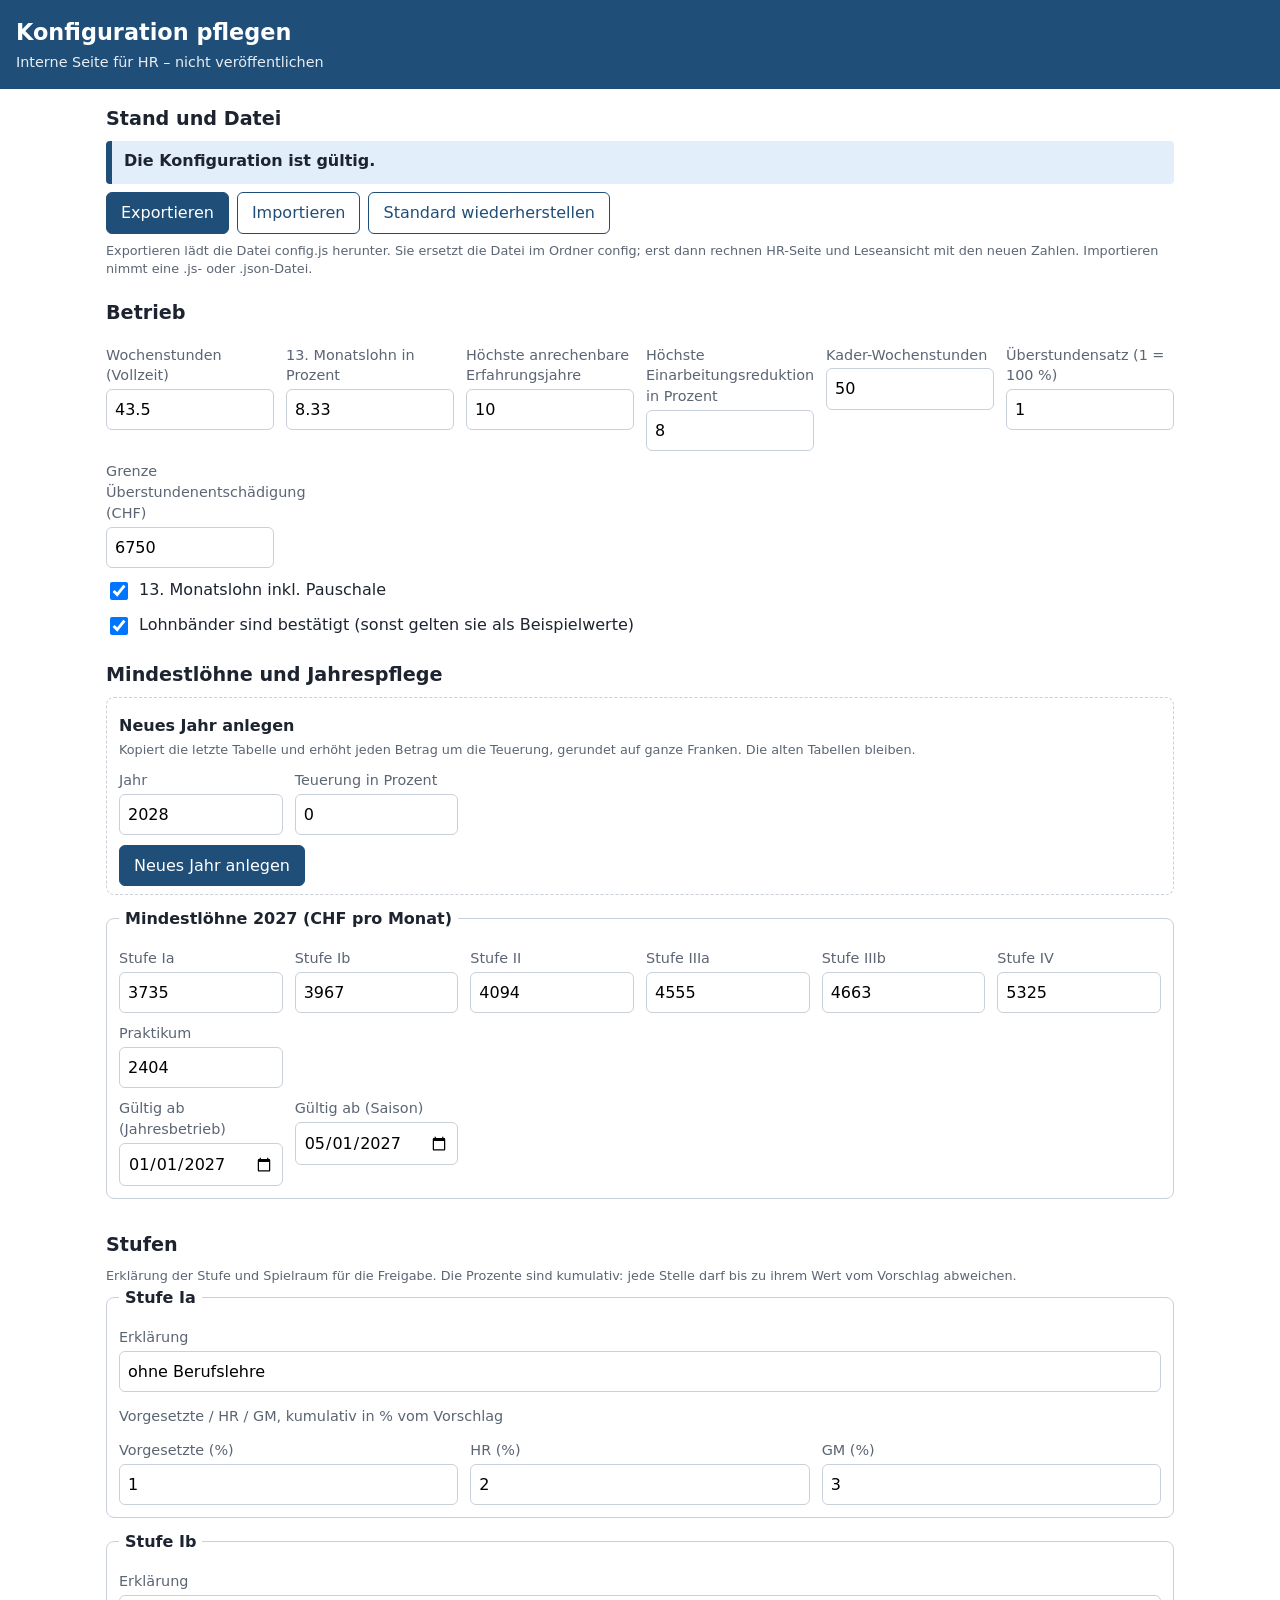
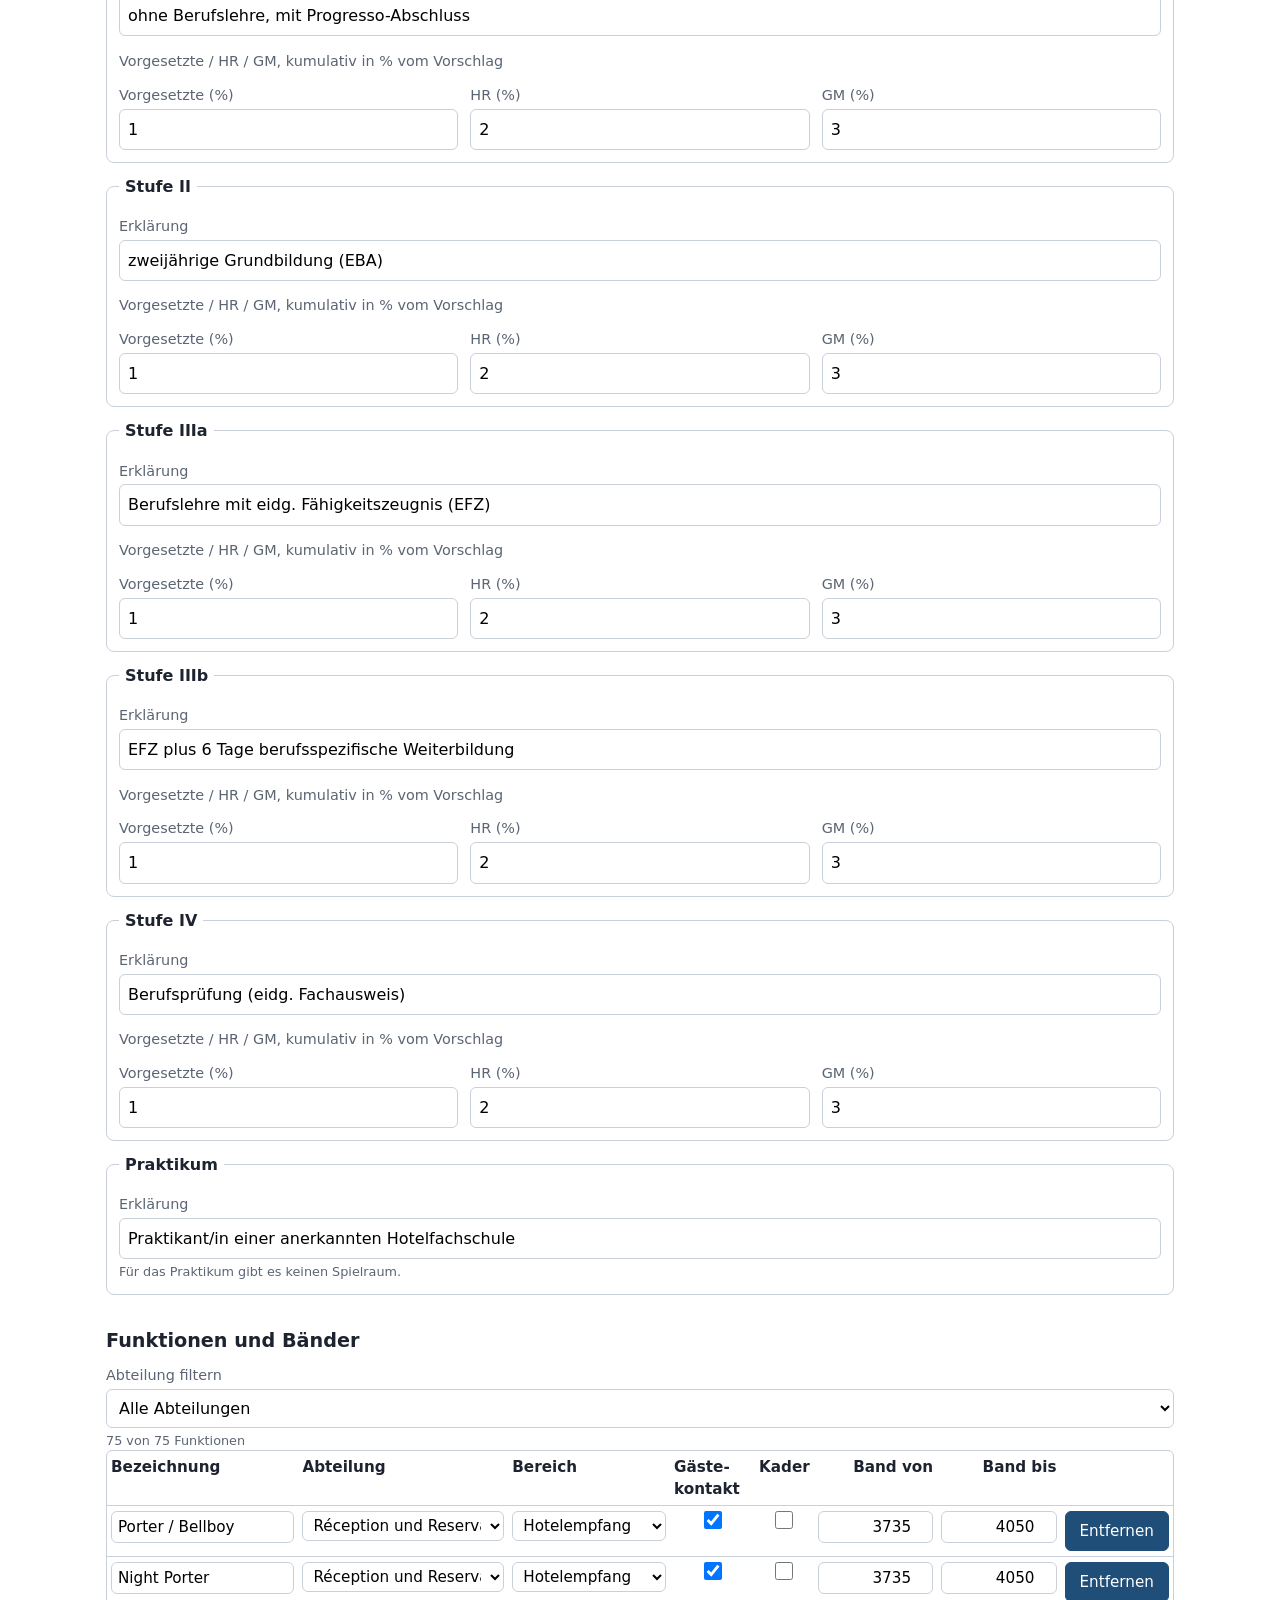
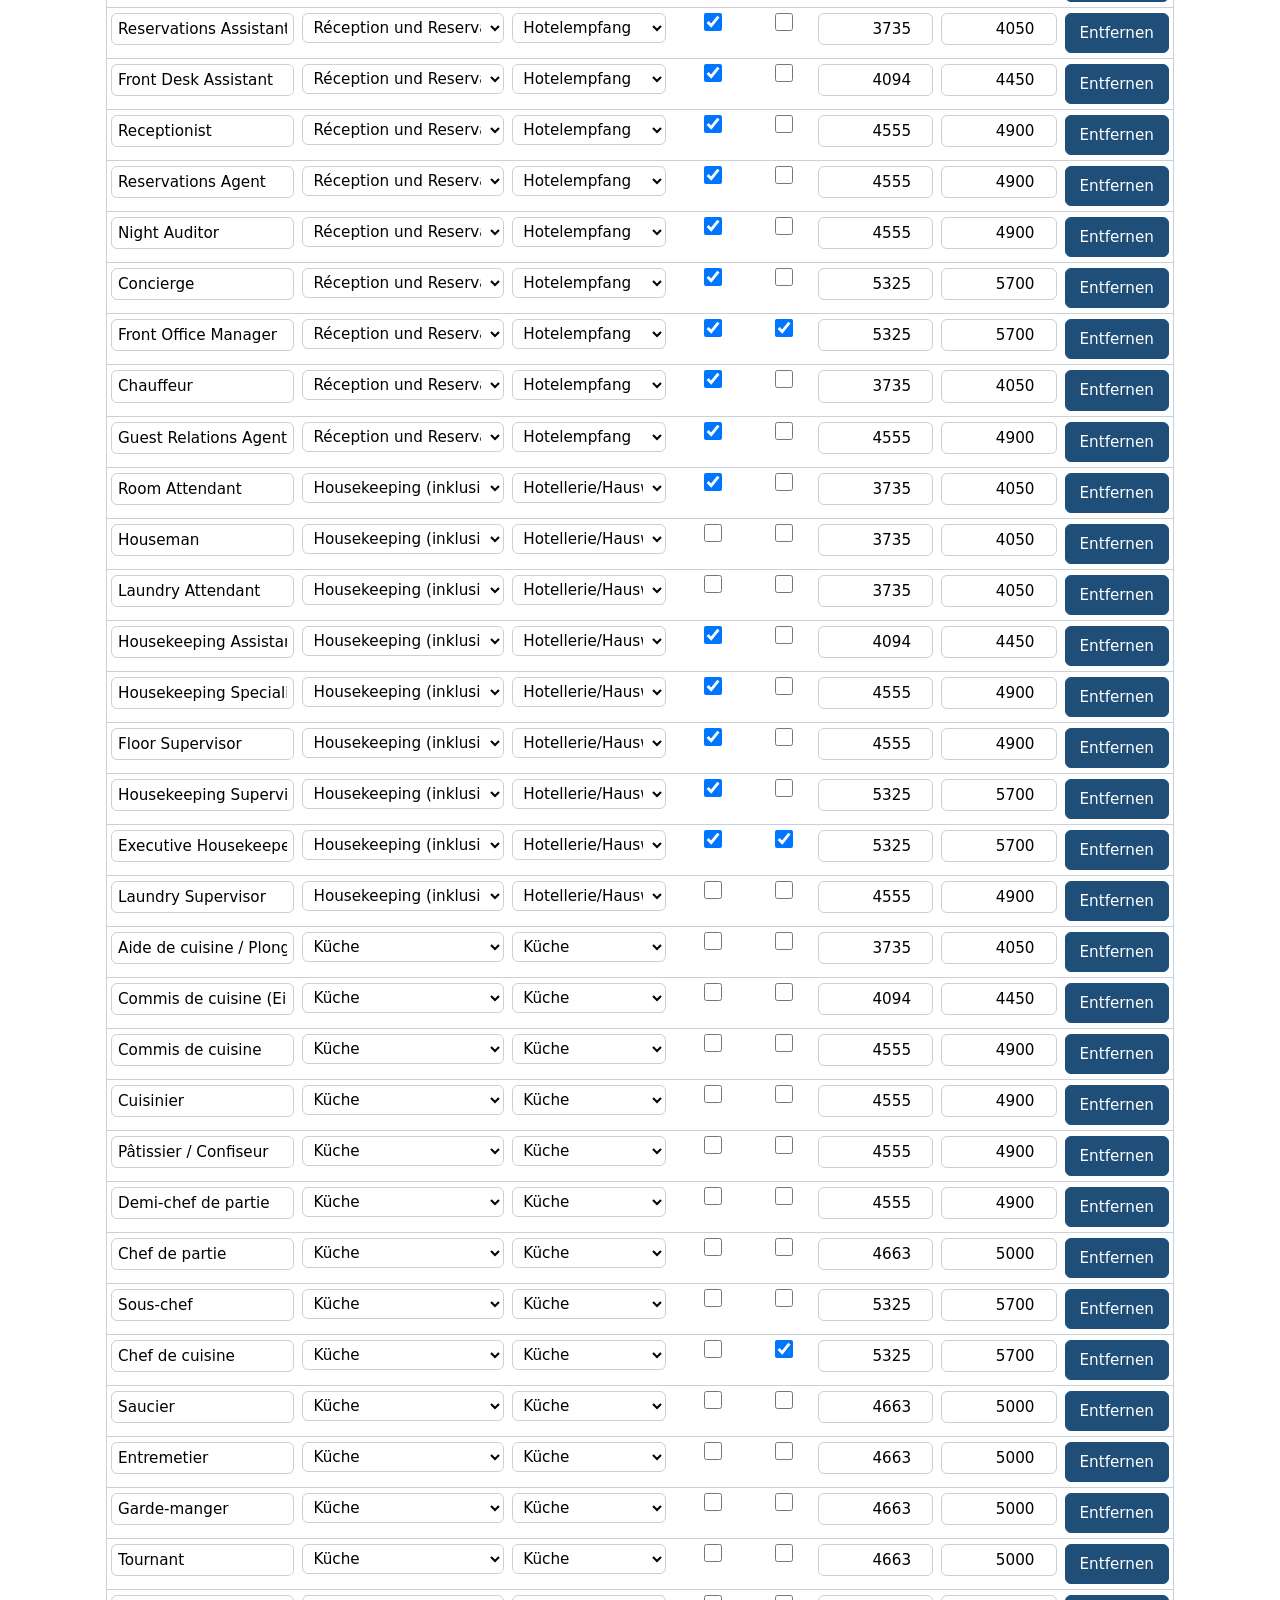
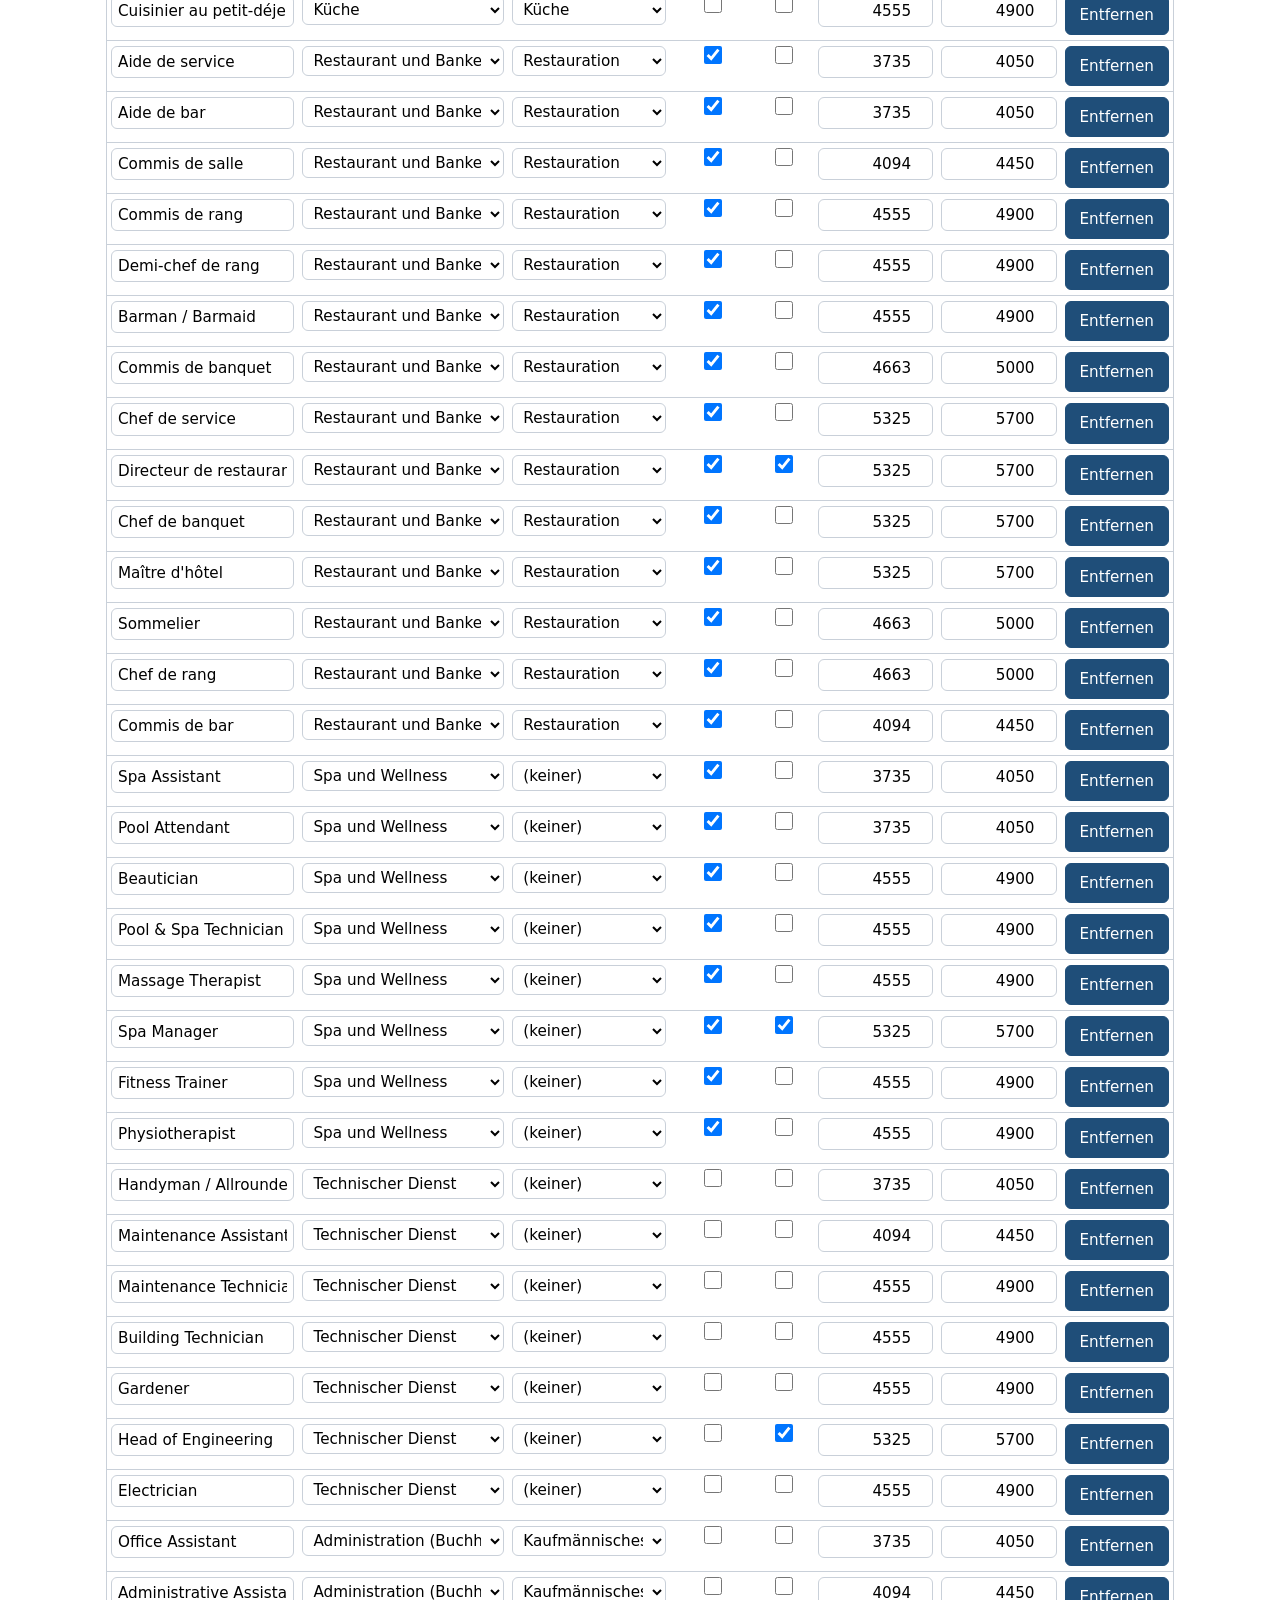
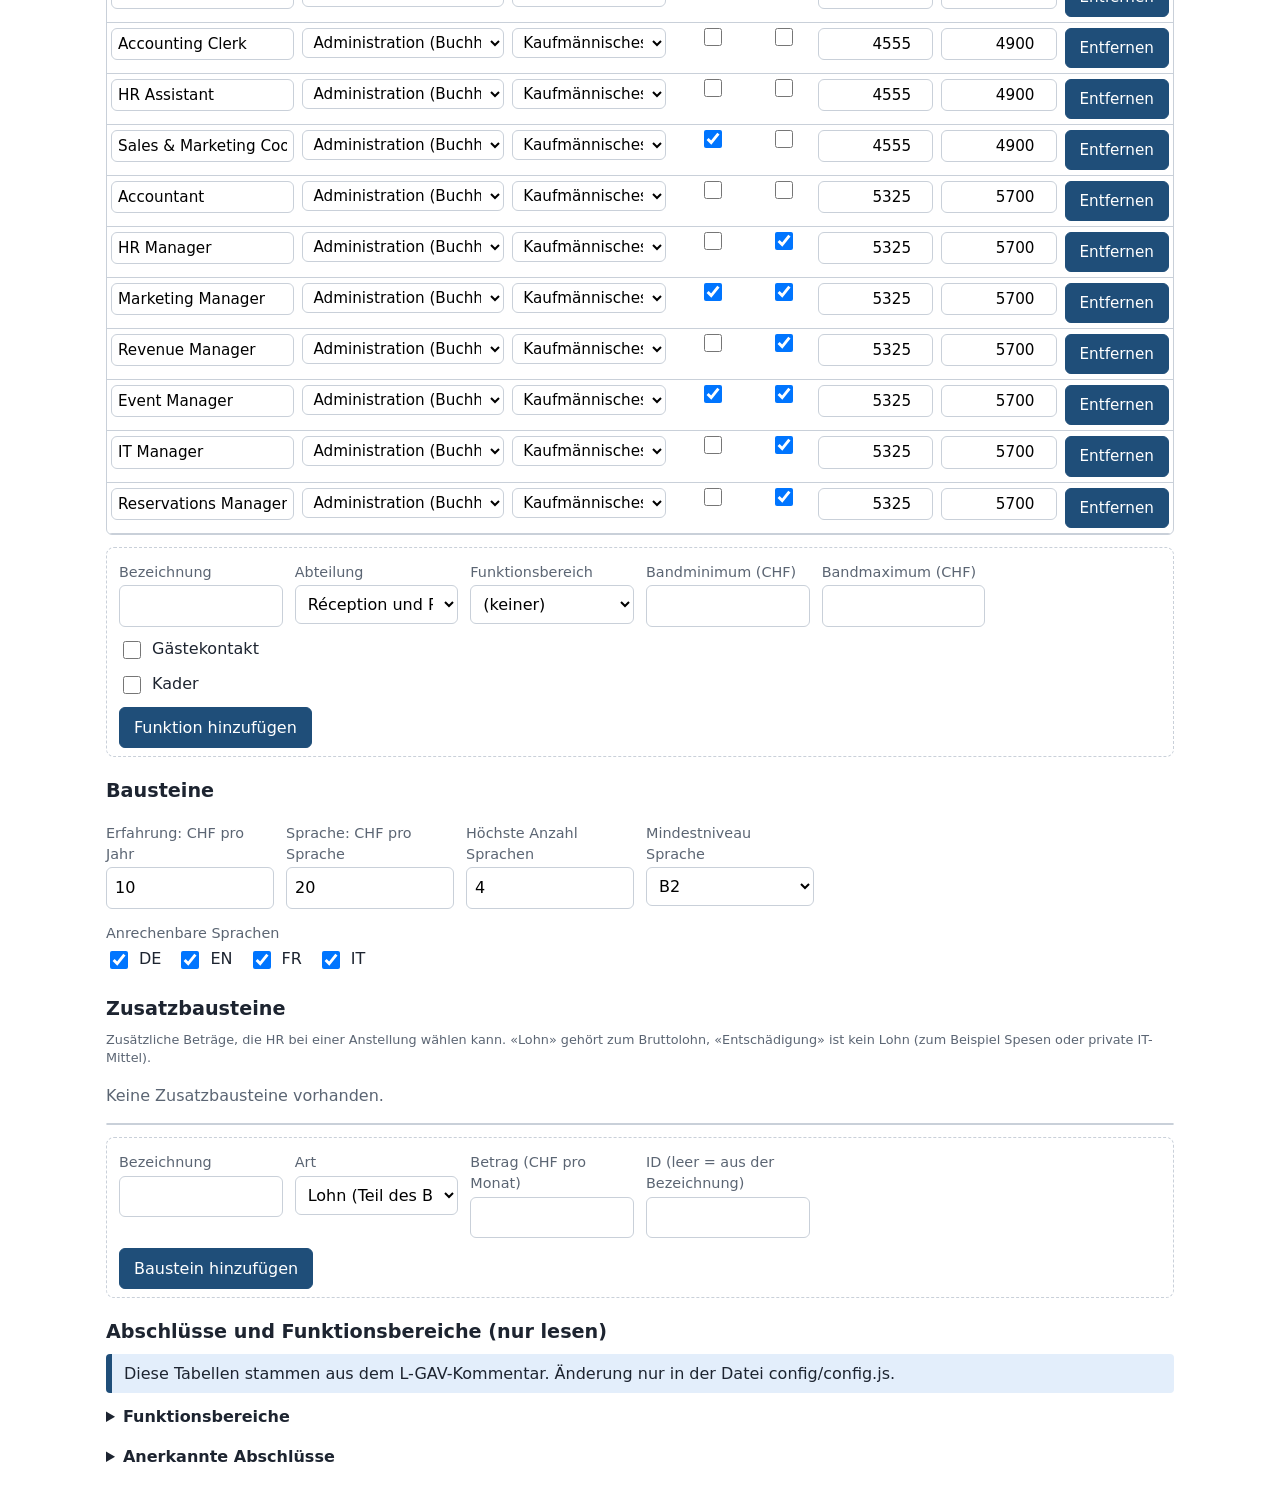
==== lohnsystem/config.html @ 74c0ad9f "feat: Konfigurations-Editor mit Import, Export und Jahrespflege Co-Authored-By: Claude Sonnet 5.5 <n" ====
<!DOCTYPE html>
<html lang="de">
<head>
<meta charset="utf-8">
<meta name="viewport" content="width=device-width, initial-scale=1">
<title>Konfiguration pflegen – HR</title>
<link rel="stylesheet" href="src/hr.css">
<link rel="stylesheet" href="src/config-editor.css">
</head>
<body>
<header class="kopf">
  <h1>Konfiguration pflegen</h1>
  <p class="untertitel">Interne Seite für HR – nicht veröffentlichen</p>
</header>

<div id="konfigFehler" class="meldung fehler" role="alert" hidden></div>

<main id="seite" class="editor" hidden>
  <div id="entwurfBanner" class="meldung info" role="region" aria-label="Gespeicherter Entwurf" hidden>
    <p>In diesem Browser liegt ein gespeicherter Entwurf der Konfiguration.</p>
    <p class="knoepfe">
      <button type="button" id="entwurfWeiter">Entwurf weiterbearbeiten</button>
      <button type="button" id="entwurfVerwerfen">Verwerfen</button>
    </p>
  </div>

  <section class="leiste" aria-labelledby="leisteTitel">
    <h2 id="leisteTitel">Stand und Datei</h2>
    <div id="status" class="meldung info" role="status" aria-live="polite"></div>
    <p id="abweichung" class="meldung warnung" hidden>Entwurf unterscheidet sich von der veröffentlichten config/config.js: Datei exportieren und im Ordner config ersetzen.</p>
    <div class="knoepfe">
      <button type="button" id="exportKnopf" disabled>Exportieren</button>
      <label class="datei-knopf" for="importDatei">Importieren</label>
      <input type="file" id="importDatei" accept=".js,.json,text/javascript,application/json">
      <button type="button" id="standardKnopf">Standard wiederherstellen</button>
    </div>
    <p class="hilfe">Exportieren lädt die Datei config.js herunter. Sie ersetzt die Datei im Ordner config; erst dann rechnen HR-Seite und Leseansicht mit den neuen Zahlen. Importieren nimmt eine .js- oder .json-Datei.</p>
    <div id="meldung-import" class="meldung fehler" role="alert" hidden></div>
  </section>

  <section aria-labelledby="betriebTitel">
    <h2 id="betriebTitel">Betrieb</h2>
    <div id="meldung-betrieb" class="meldung fehler" role="alert" hidden></div>
    <div id="betriebFelder"></div>
  </section>

  <section aria-labelledby="mlTitel">
    <h2 id="mlTitel">Mindestlöhne und Jahrespflege</h2>
    <div id="meldung-mindestloehne" class="meldung fehler" role="alert" hidden></div>
    <form id="jahrForm" class="jahr-neu" autocomplete="off">
      <h3>Neues Jahr anlegen</h3>
      <p class="hilfe">Kopiert die letzte Tabelle und erhöht jeden Betrag um die Teuerung, gerundet auf ganze Franken. Die alten Tabellen bleiben.</p>
      <div class="raster">
        <div class="feld"><label for="neuesJahr">Jahr</label><input type="number" id="neuesJahr" inputmode="numeric" step="1" min="2000" max="2100"></div>
        <div class="feld"><label for="teuerung">Teuerung in Prozent</label><input type="number" id="teuerung" inputmode="decimal" step="any" value="0"></div>
      </div>
      <div class="feld"><button type="submit">Neues Jahr anlegen</button></div>
    </form>
    <div id="tabellen"></div>
  </section>

  <section aria-labelledby="stufenTitel">
    <h2 id="stufenTitel">Stufen</h2>
    <div id="meldung-stufen" class="meldung fehler" role="alert" hidden></div>
    <p class="hilfe">Erklärung der Stufe und Spielraum für die Freigabe. Die Prozente sind kumulativ: jede Stelle darf bis zu ihrem Wert vom Vorschlag abweichen.</p>
    <div id="stufenListe"></div>
  </section>

  <section aria-labelledby="funkTitel">
    <h2 id="funkTitel">Funktionen und Bänder</h2>
    <div id="meldung-funktionen" class="meldung fehler" role="alert" hidden></div>
    <div class="feld filter"><label for="filterAbteilung">Abteilung filtern</label><select id="filterAbteilung"></select></div>
    <p class="hilfe" id="funktionenAnzahl"></p>
    <div class="tabelle-scroll" tabindex="0" role="region" aria-label="Tabelle der Funktionen">
      <table class="funktionen">
        <thead><tr><th>Bezeichnung</th><th>Abteilung</th><th>Bereich</th><th>Gäste&shy;kontakt</th><th>Kader</th><th class="zahl">Band von</th><th class="zahl">Band bis</th><th><span class="nur-sr">Aktion</span></th></tr></thead>
        <tbody id="funktionenBody"></tbody>
      </table>
    </div>
    <form id="funktionNeu" class="neu" autocomplete="off">
    </form>
  </section>

  <section aria-labelledby="bausteineTitel">
    <h2 id="bausteineTitel">Bausteine</h2>
    <div id="meldung-bausteine" class="meldung fehler" role="alert" hidden></div>
    <div id="bausteineFelder"></div>
  </section>

  <section aria-labelledby="zusatzTitel">
    <h2 id="zusatzTitel">Zusatzbausteine</h2>
    <div id="meldung-zusatz" class="meldung fehler" role="alert" hidden></div>
    <p class="hilfe">Zusätzliche Beträge, die HR bei einer Anstellung wählen kann. «Lohn» gehört zum Bruttolohn, «Entschädigung» ist kein Lohn (zum Beispiel Spesen oder private IT-Mittel).</p>
    <p id="zusatzLeer" class="leer">Keine Zusatzbausteine vorhanden.</p>
    <div class="tabelle-scroll" tabindex="0" role="region" aria-label="Tabelle der Zusatzbausteine">
      <table id="zusatzTabelle">
        <thead><tr><th>Bezeichnung</th><th>Art</th><th class="zahl">Betrag</th><th><span class="nur-sr">Aktion</span></th></tr></thead>
        <tbody id="zusatzBody"></tbody>
      </table>
    </div>
    <form id="zusatzNeu" class="neu" autocomplete="off"></form>
  </section>

  <section aria-labelledby="festTitel">
    <h2 id="festTitel">Abschlüsse und Funktionsbereiche (nur lesen)</h2>
    <p class="meldung info">Diese Tabellen stammen aus dem L-GAV-Kommentar. Änderung nur in der Datei config/config.js.</p>
    <details>
      <summary>Funktionsbereiche</summary>
      <div class="tabelle-scroll" tabindex="0" role="region" aria-label="Tabelle der Funktionsbereiche">
        <table><thead><tr><th>Bereich</th><th>ID</th></tr></thead><tbody id="bereicheBody"></tbody></table>
      </div>
    </details>
    <details>
      <summary>Anerkannte Abschlüsse</summary>
      <div class="tabelle-scroll" tabindex="0" role="region" aria-label="Tabelle der Abschlüsse">
        <table><thead><tr><th>Abschluss</th><th>Stufe</th><th>Gilt in</th></tr></thead><tbody id="abschluesseBody"></tbody></table>
      </div>
    </details>
  </section>
</main>

<script src="config/config.js"></script>
<script src="src/config.js"></script>
<script src="src/config-editor.js"></script>
<script src="src/config-editor-app.js"></script>
</body>
</html>
---- lohnsystem/src/hr.css ----
:root { --text:#1d2430; --grau:#5b6573; --rand:#c9d0d9; --flaeche:#f4f6f9; --akzent:#1f4e79;
  --warn-bg:#fff4d6; --warn-rand:#c98a00; --fehler-bg:#fde4e4; --fehler-rand:#b3261e; --info-bg:#e3eefb; --info-rand:#1f4e79; }
* { box-sizing: border-box; }
body { margin:0; font:16px/1.45 system-ui, "Segoe UI", Arial, sans-serif; color:var(--text); background:#fff; }
.kopf { padding:16px; background:var(--akzent); color:#fff; }
.kopf h1 { margin:0; font-size:1.4rem; }
.untertitel { margin:4px 0 0; opacity:.9; font-size:.9rem; }
.seite { display:grid; gap:16px; padding:16px; max-width:1200px; margin:0 auto; grid-template-columns:minmax(0,1fr); }
@media (min-width:900px) { .seite { grid-template-columns:minmax(0,5fr) minmax(0,6fr); align-items:start; } .ergebnis { position:sticky; top:8px; } }
fieldset { border:1px solid var(--rand); border-radius:8px; margin:0 0 12px; padding:8px 12px 12px; min-width:0; }
legend { font-weight:600; padding:0 6px; }
.feld { margin-top:10px; }
label, .feldname { display:block; font-size:.9rem; margin-bottom:3px; color:var(--grau); }
label.inline { display:flex; gap:8px; align-items:flex-start; color:var(--text); font-size:1rem; }
select, input[type=number], input[type=date], textarea { width:100%; max-width:100%; font:inherit; padding:8px; border:1px solid var(--rand); border-radius:6px; background:#fff; }
input[type=checkbox] { margin-top:4px; width:18px; height:18px; flex:none; }
:focus-visible { outline:3px solid #6aa5e0; outline-offset:1px; }
.sprache { display:grid; grid-template-columns:7rem minmax(0,1fr); gap:8px; align-items:center; margin-top:6px; }
.sprache label { margin:0; color:var(--text); }
.hilfe { margin:4px 0 0; font-size:.8rem; color:var(--grau); }
.ergebnis { border:1px solid var(--rand); border-radius:8px; padding:12px 16px; background:var(--flaeche); min-width:0; }
.ergebnis h2 { margin:0 0 8px; font-size:1.2rem; }
.ergebnis h3 { margin:16px 0 6px; font-size:1rem; }
.leer { color:var(--grau); }
.vorschlag { font-size:1.9rem; font-weight:700; color:var(--akzent); margin:0; }
.vorschlag small { font-size:.9rem; font-weight:600; color:var(--grau); }
table { width:100%; border-collapse:collapse; font-size:.95rem; }
th, td { padding:5px 4px; border-bottom:1px solid var(--rand); text-align:left; vertical-align:top; }
td.zahl, th.zahl { text-align:right; white-space:nowrap; }
tr.summe td { font-weight:700; }
.meldung { margin:8px 0; padding:8px 12px; border-left:6px solid; border-radius:4px; }
.meldung.warnung { background:var(--warn-bg); border-color:var(--warn-rand); }
.meldung.fehler { background:var(--fehler-bg); border-color:var(--fehler-rand); }
.meldung.info { background:var(--info-bg); border-color:var(--info-rand); }
.meldung ul { margin:0; padding-left:18px; }
#konfigFehler { margin:16px; }
.wahl { margin-top:16px; border-top:1px solid var(--rand); padding-top:4px; }

/* Spielraum-Grafik: Muster und Beschriftung zusätzlich zur Farbe */
.spielraum-grafik { margin-top:10px; }
.sg { padding-top:2px; }
.sg-flaggen { position:relative; height:34px; margin:0 12px; }
.sg-flagge { position:absolute; top:0; transform:translateX(-50%); min-width:20px; text-align:center; font-size:.75rem; font-weight:700; line-height:16px; padding:0 3px; border:2px solid var(--text); border-radius:4px; background:#fff; color:var(--text); }
.sg-flagge.sg-tief { top:18px; }
.sg-spur { position:relative; height:64px; margin:0 12px; border:1px solid var(--rand); background:#fff; }
.sg-band { position:absolute; }
.sg-gm { top:0; bottom:0; background:repeating-linear-gradient(45deg, #cfdcec 0 4px, #eaf0f8 4px 8px); border-left:2px solid #1f4e79; border-right:2px solid #1f4e79; }
.sg-hr { top:12px; bottom:12px; background:repeating-linear-gradient(-45deg, #8fb0d6 0 3px, #bcd0e8 3px 6px); border-left:2px solid #1f4e79; border-right:2px solid #1f4e79; }
.sg-vorgesetzte { top:24px; bottom:24px; background:#1f4e79; }
.sg-marke { position:absolute; top:-4px; bottom:-4px; width:0; border-left:3px solid var(--text); transform:translateX(-1.5px); }
.sg-m-gewaehlt { border-left:4px solid #b3261e; transform:translateX(-2px); }
.sg-m-mindestlohn { border-left:3px dotted var(--text); }
.sg-m-bandMax { border-left:3px double var(--text); }
.sg-f-gewaehlt { border-color:#b3261e; color:#b3261e; }
.sg-achse { display:flex; justify-content:space-between; margin:2px 12px 0; font-size:.8rem; color:var(--grau); }
.sg-legende { list-style:none; margin:8px 0 0; padding:0; font-size:.85rem; }
.sg-legende li { margin:3px 0; }
.sg-flagge-text { display:inline-block; min-width:20px; text-align:center; font-weight:700; border:2px solid var(--text); border-radius:4px; background:#fff; }
.sg-muster { display:inline-block; width:20px; height:12px; vertical-align:middle; position:static; border:1px solid #1f4e79; }
.sg-freigabe { margin:8px 0 0; font-weight:700; }

/* Block «Auszahlung pro Monat»: 13. Monatslohn abgesetzt durch Rand links, Kursivschrift und eigene Bezeichnung (nicht nur Farbe) */
table.auszahlung tr.dreizehnter td { font-style:italic; background:#fff; }
table.auszahlung tr.dreizehnter td:first-child { border-left:5px solid var(--akzent); padding-left:8px; }
.stundenansatz { margin:8px 0 0; font-size:.9rem; color:var(--grau); }

.anerkennung { margin:0 0 12px; padding:8px 12px; border-left:6px solid; border-radius:4px; font-size:.9rem; overflow-wrap:anywhere; }
.anerkennung.ok { background:var(--info-bg); border-color:var(--info-rand); }
.anerkennung.warnung { background:var(--warn-bg); border-color:var(--warn-rand); }
.anerkennung.offen { background:transparent; border-color:var(--rand); color:var(--grau); }
.baender-hinweis { margin:8px 12px; }
.stufenzeile { margin:4px 0 0; font-size:.9rem; }
.stufenzeile.warnung { padding:6px 10px; font-weight:600; background:var(--warn-bg); border-left:6px solid var(--warn-rand); border-radius:4px; }

/* Abrechnung mit gewähltem Lohn unter dem Feld */
.wahl-abrechnung { margin-top:10px; padding:8px 12px; border:1px solid var(--rand); border-radius:6px; background:#fff; }
.wahl-abrechnung h4 { margin:0 0 6px; font-size:.95rem; }
.wahl-abrechnung .differenz { margin:0 0 6px; font-size:.9rem; font-weight:600; }
.wahl-abrechnung td:first-child { overflow-wrap:anywhere; }
---- lohnsystem/src/config-editor.css ----
/* Ergänzung zu hr.css für die Konfigurationsseite (intern) */
.editor { max-width:1100px; margin:0 auto; padding:16px; display:grid; gap:20px; grid-template-columns:minmax(0,1fr); }
.editor section { min-width:0; }
.editor h2 { margin:0 0 8px; font-size:1.2rem; }
.editor h3 { margin:12px 0 4px; font-size:1rem; }
.raster { display:grid; gap:0 12px; grid-template-columns:repeat(auto-fill, minmax(150px, 1fr)); }
.raster-3 { grid-template-columns:repeat(3, minmax(0,1fr)); }
.knoepfe { display:flex; flex-wrap:wrap; gap:8px; margin:8px 0; }
button, .datei-knopf { font:inherit; padding:8px 14px; border:1px solid var(--akzent); border-radius:6px; background:var(--akzent); color:#fff; cursor:pointer; }
button:disabled { background:var(--rand); border-color:var(--rand); color:var(--grau); cursor:not-allowed; }
.datei-knopf { display:inline-block; margin:0; background:#fff; color:var(--akzent); font-size:1rem; }
#importDatei { position:absolute; width:1px; height:1px; opacity:0; overflow:hidden; }
#importDatei:focus-visible + button, #importDatei:focus-visible ~ .datei-knopf { outline:3px solid #6aa5e0; }
.leiste:focus-within .datei-knopf { outline-offset:1px; }
.knoepfe button:last-child, .knoepfe button#entwurfVerwerfen { background:#fff; color:var(--akzent); }
.knoepfe #exportKnopf { background:var(--akzent); color:#fff; }
.knoepfe #exportKnopf:disabled { background:var(--rand); color:var(--grau); }
input[type=text], input[type=date], select { width:100%; max-width:100%; font:inherit; padding:8px; border:1px solid var(--rand); border-radius:6px; background:#fff; }
input[aria-invalid=true] { border-color:var(--fehler-rand); border-width:2px; background:var(--fehler-bg); }
.status-kopf { margin:0; font-weight:600; }
.status-titel { margin:6px 0 0; font-weight:600; }
.jahr, .stufe { margin:0 0 12px; }
.jahr-neu { border:1px dashed var(--rand); border-radius:8px; padding:4px 12px 8px; margin-bottom:12px; }
.tabelle-scroll { overflow-x:auto; border:1px solid var(--rand); border-radius:6px; max-width:100%; }
.tabelle-scroll table { min-width:760px; }
.tabelle-scroll table#zusatzTabelle { min-width:420px; }
.tabelle-scroll input[type=text], .tabelle-scroll select, .tabelle-scroll input[type=number] { padding:4px 6px; }
.funktionen td:first-child input { min-width:11rem; }
.funktionen td.zahl input { min-width:5.5rem; text-align:right; }
.funktionen td.mitte { text-align:center; }
.funktionen td.mitte input { margin:0; }
.funktionen select { min-width:8rem; }
.neu { margin-top:12px; border:1px dashed var(--rand); border-radius:8px; padding:4px 12px 8px; }
.neu:empty { display:none; }
label.kurz { display:inline-flex; margin-right:16px; }
.nur-sr { position:absolute; width:1px; height:1px; overflow:hidden; clip:rect(0 0 0 0); white-space:nowrap; }
details { margin:8px 0; }
summary { cursor:pointer; font-weight:600; padding:4px 0; }
.leiste .meldung p { margin:0 0 4px; }
@media (max-width:480px) { .raster-3 { grid-template-columns:repeat(3, minmax(0,1fr)); gap:0 6px; } .editor { padding:12px 16px; } }
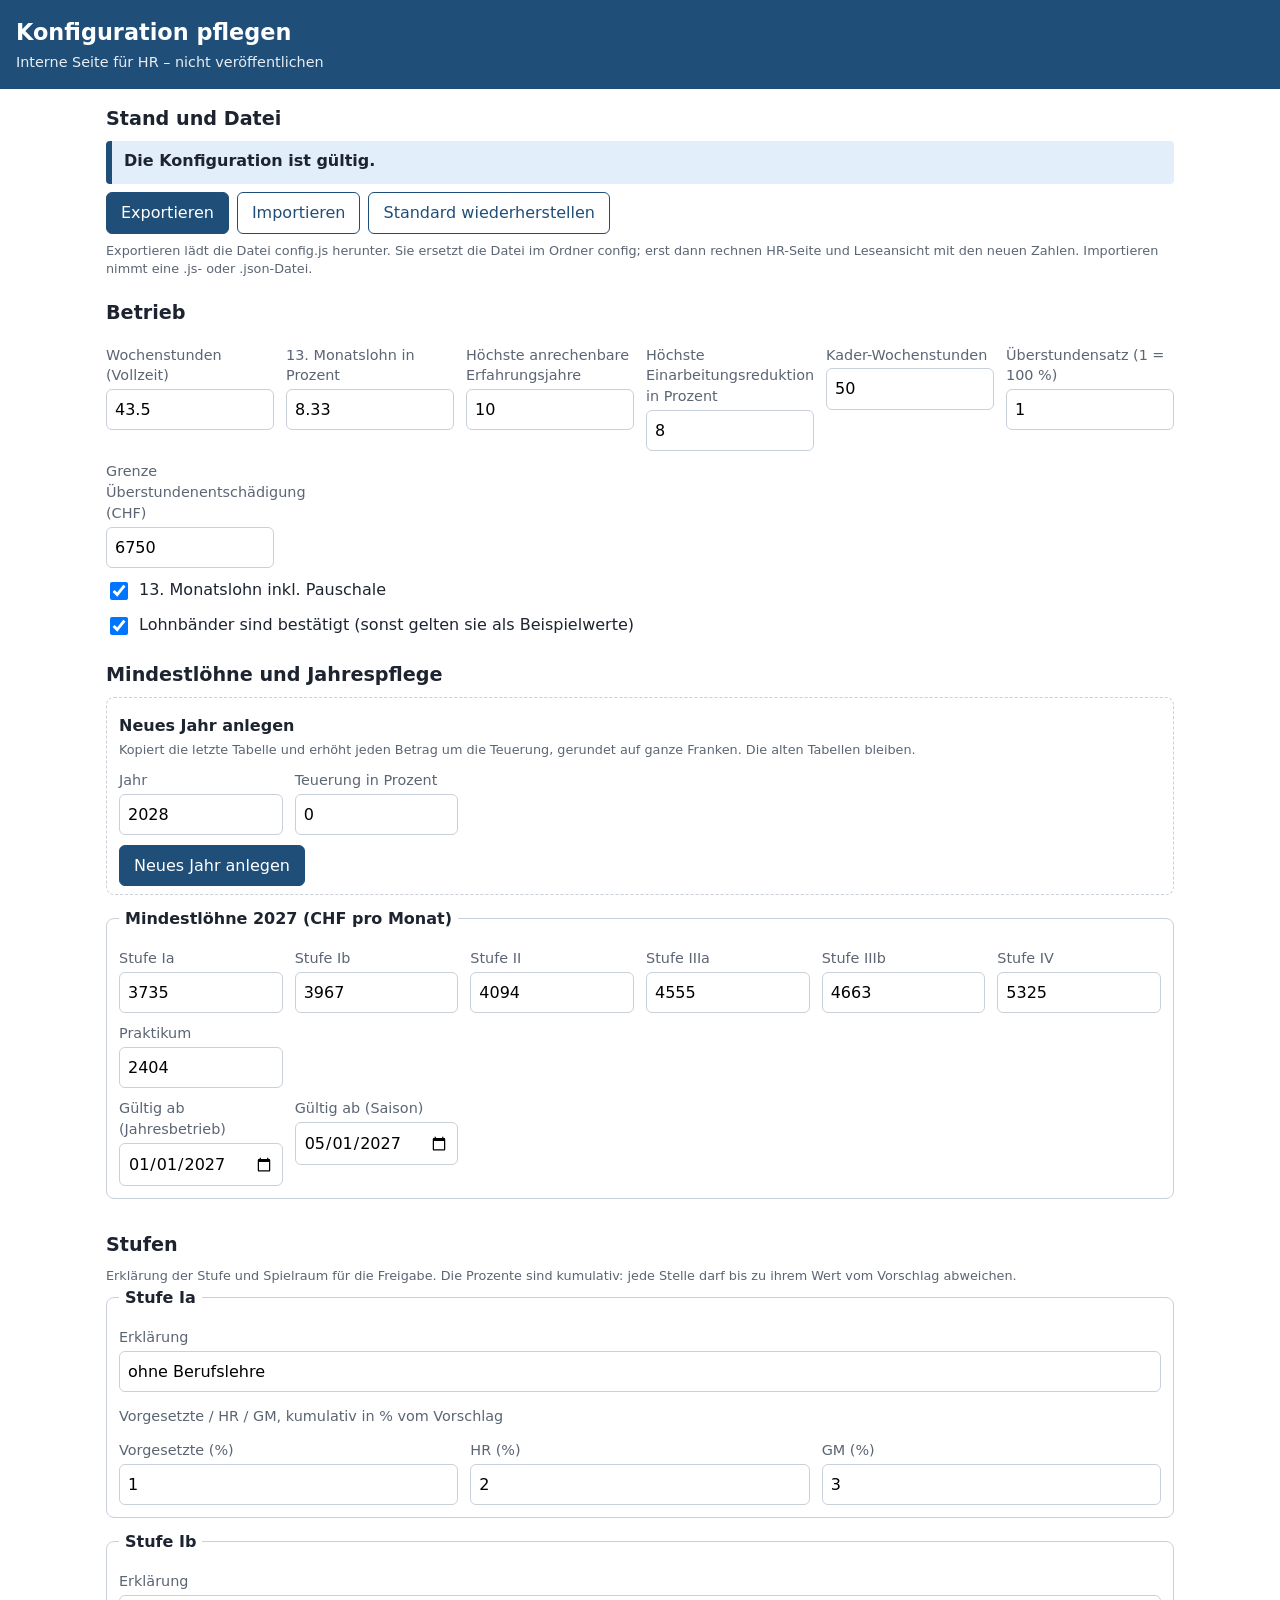
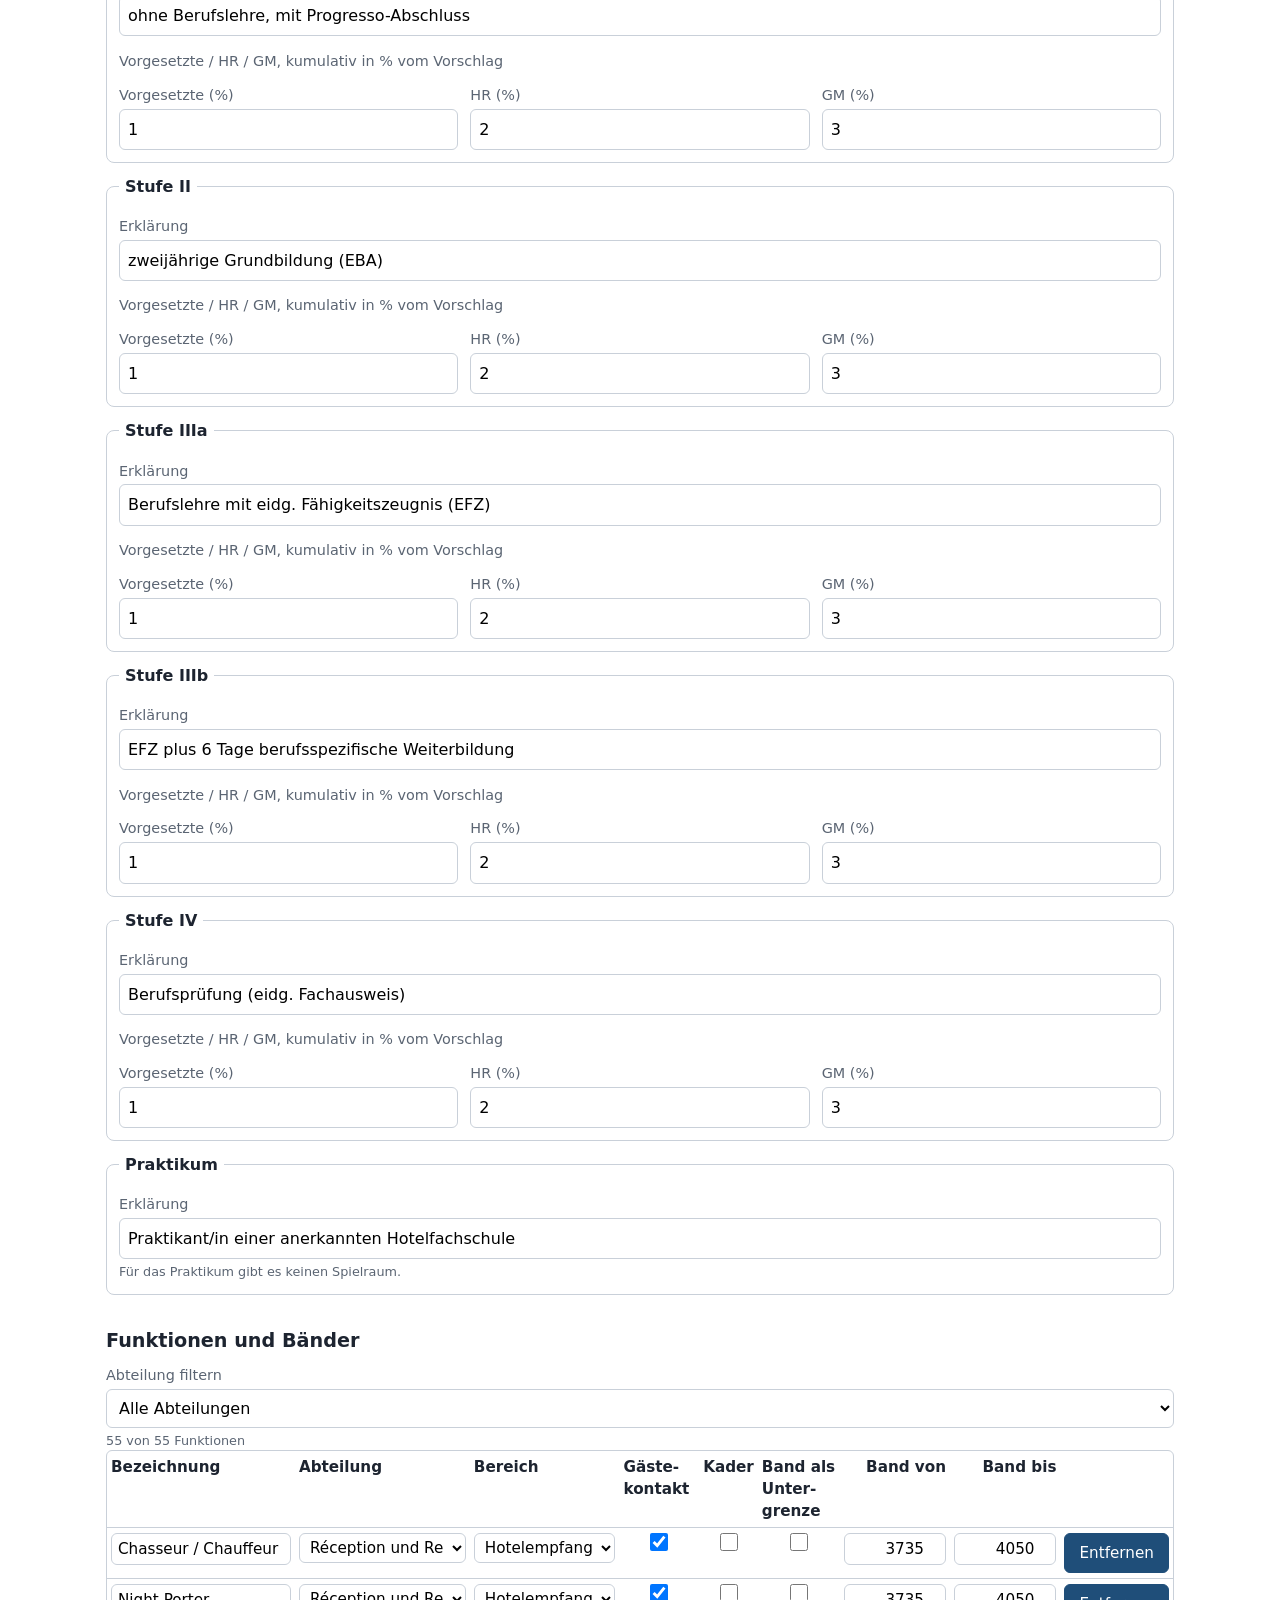
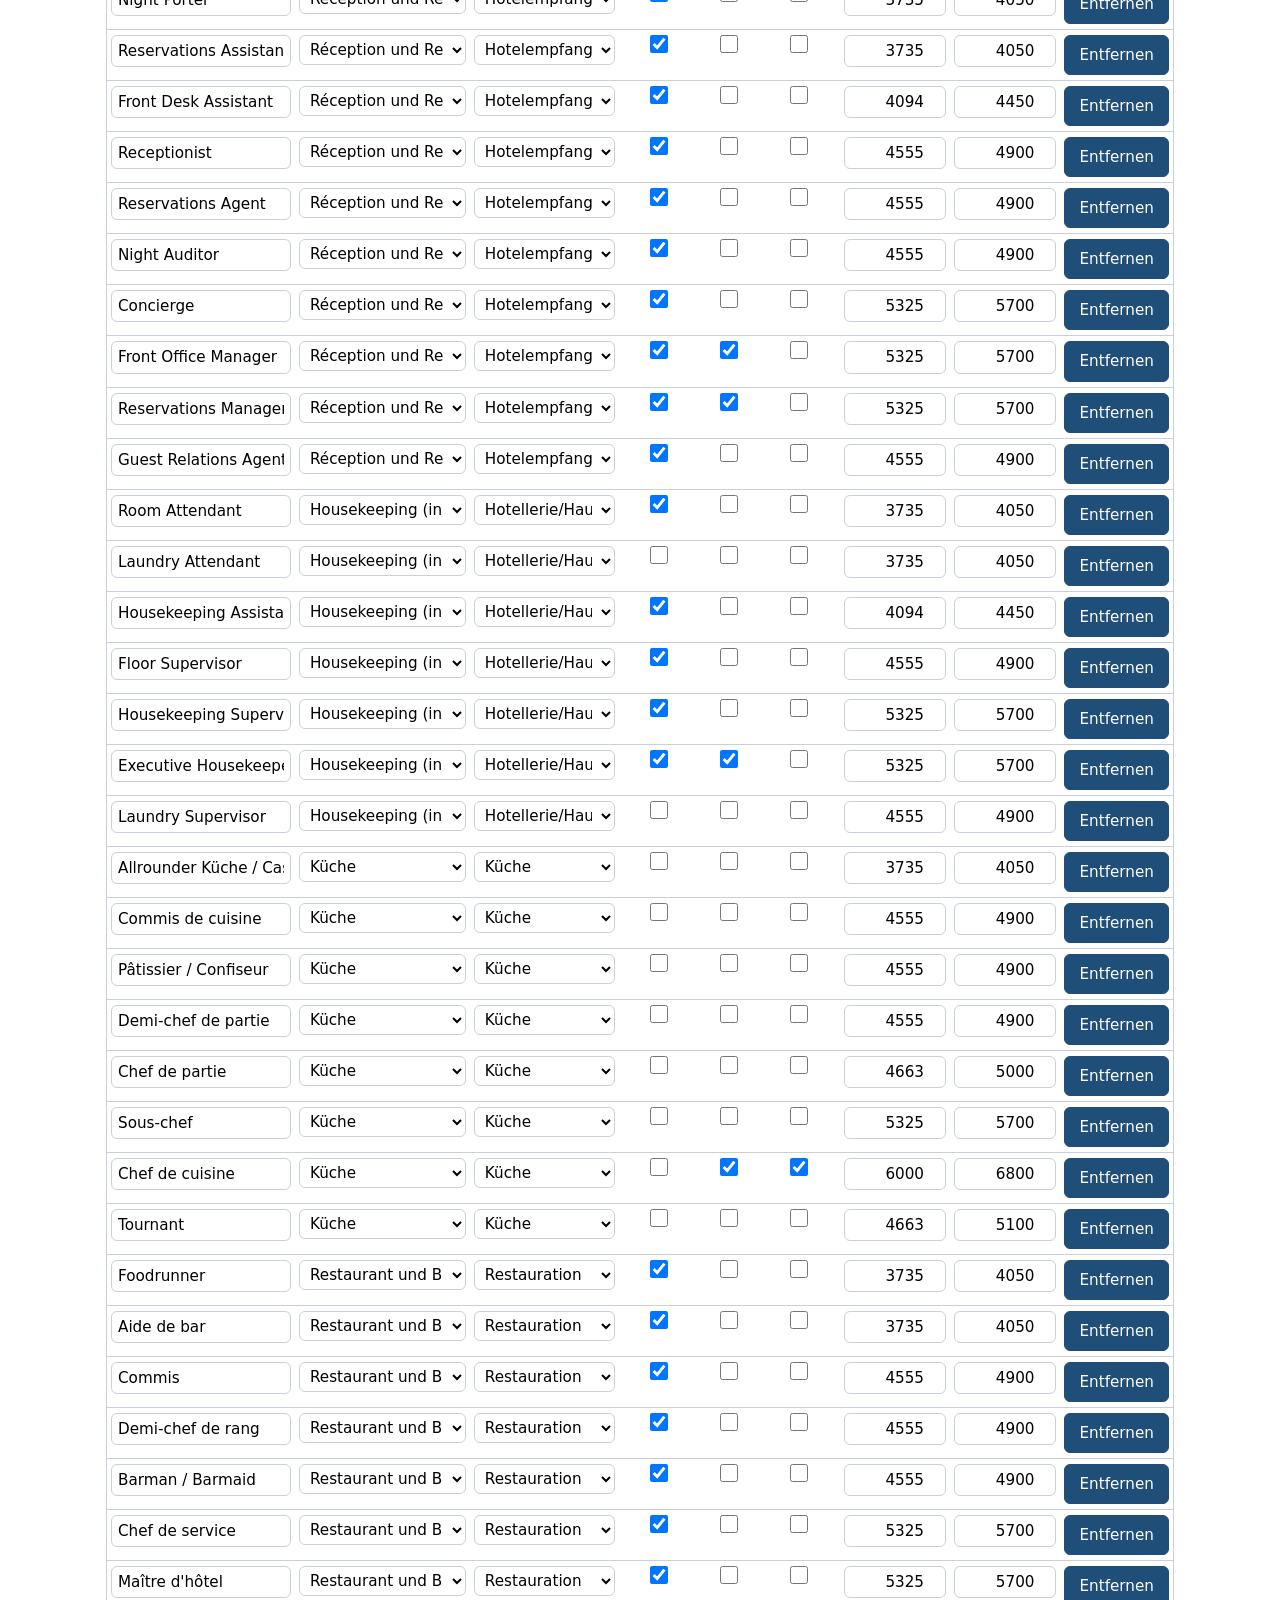
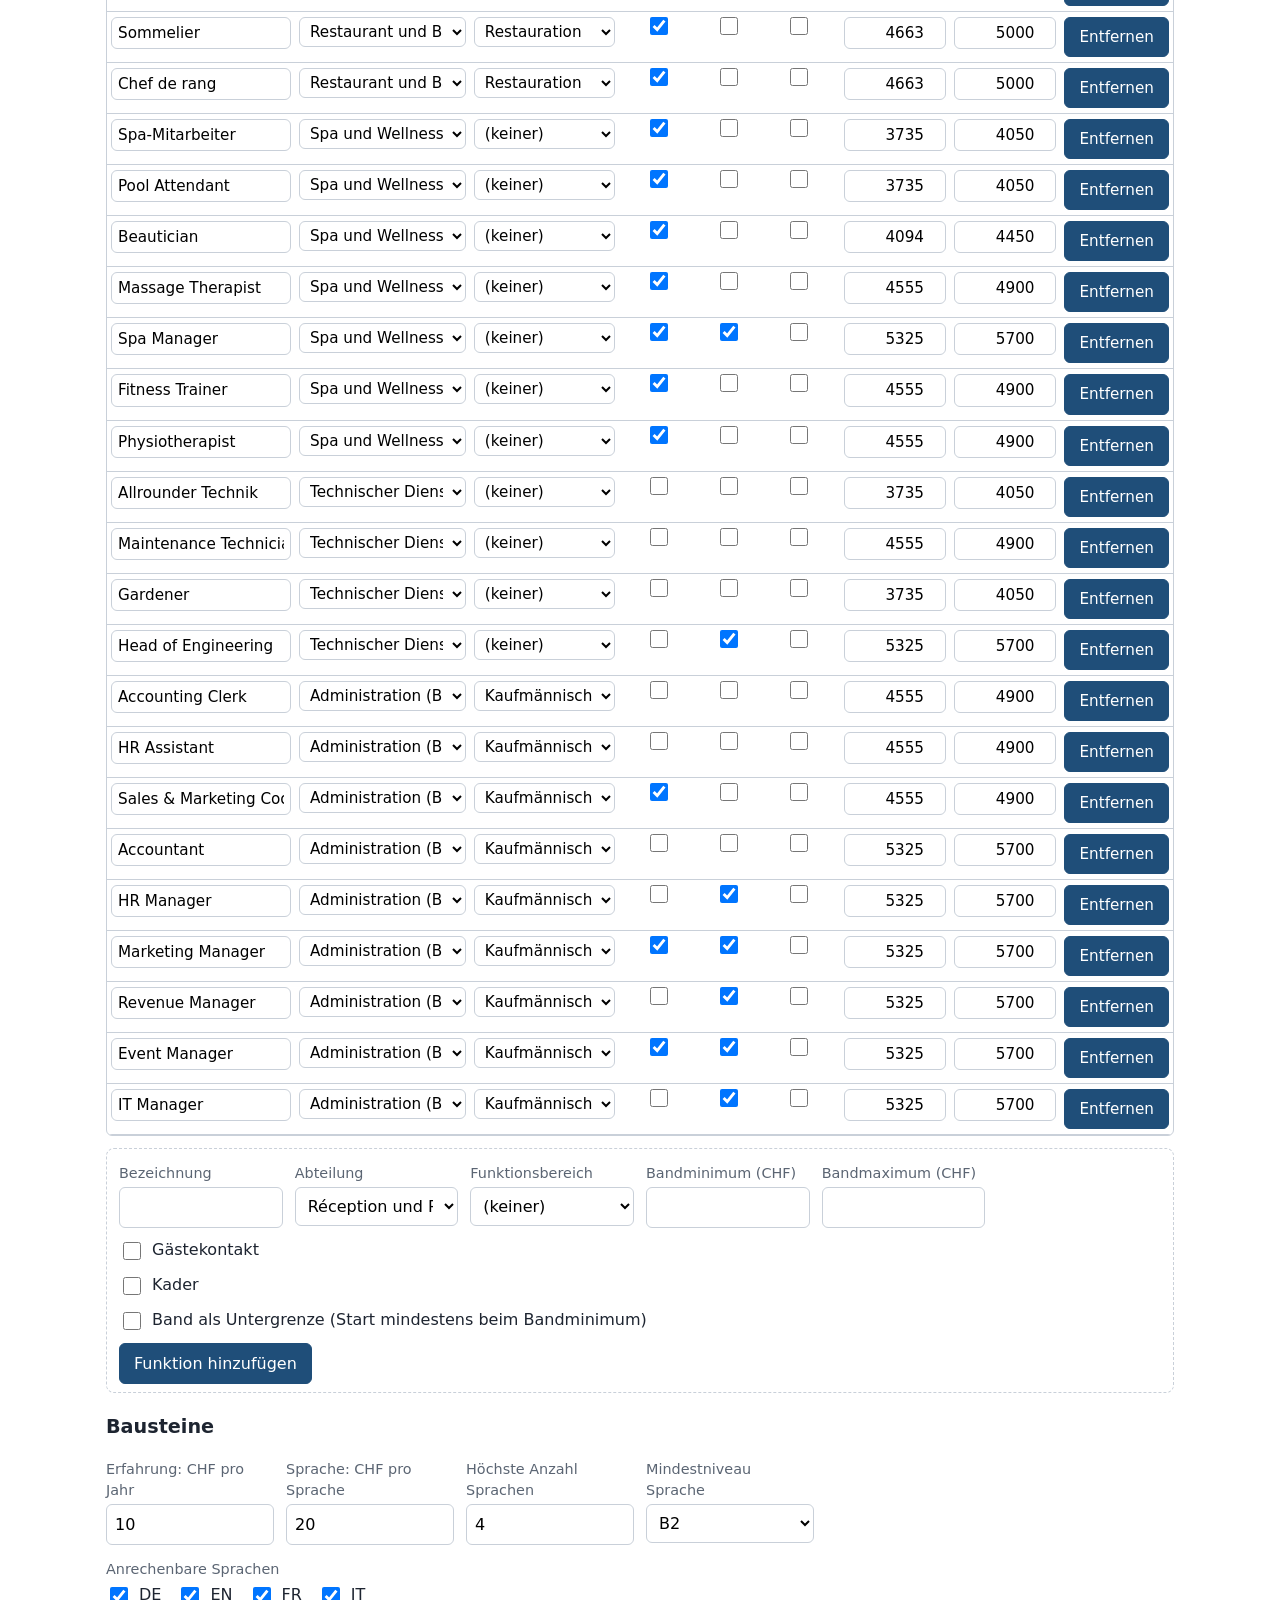
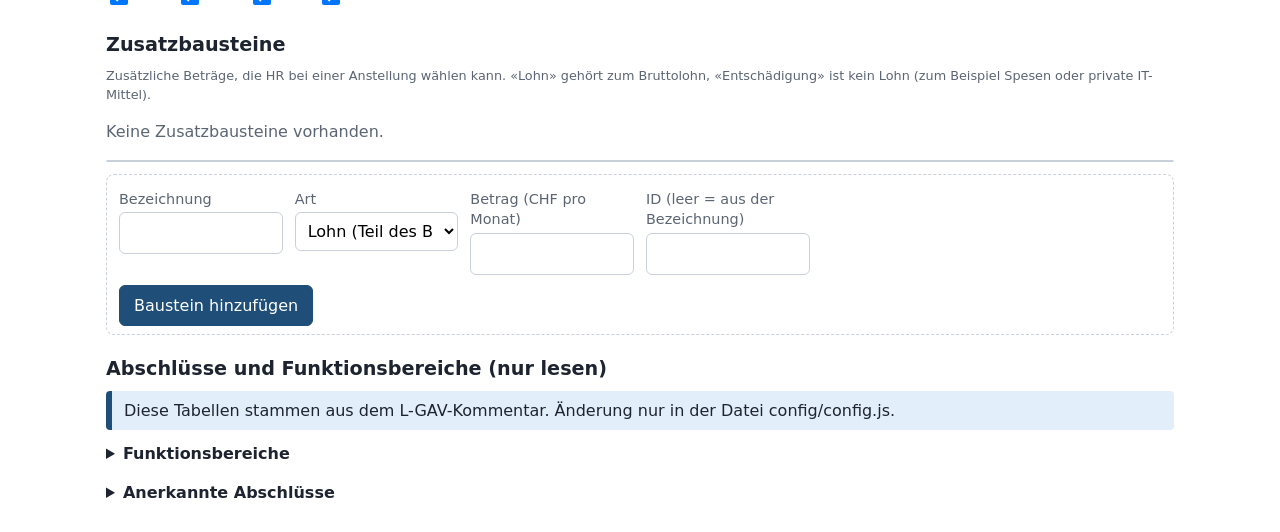
==== commit 690ea846: "feat: Funktionsliste bereinigt, Chef de cuisine mit Bandminimum als Untergrenze - Funktionen aller A" ====
--- a/lohnsystem/config.html
+++ b/lohnsystem/config.html
@@ -73,7 +73,7 @@
     <p class="hilfe" id="funktionenAnzahl"></p>
     <div class="tabelle-scroll" tabindex="0" role="region" aria-label="Tabelle der Funktionen">
       <table class="funktionen">
-        <thead><tr><th>Bezeichnung</th><th>Abteilung</th><th>Bereich</th><th>Gäste&shy;kontakt</th><th>Kader</th><th class="zahl">Band von</th><th class="zahl">Band bis</th><th><span class="nur-sr">Aktion</span></th></tr></thead>
+        <thead><tr><th>Bezeichnung</th><th>Abteilung</th><th>Bereich</th><th>Gäste&shy;kontakt</th><th>Kader</th><th>Band als Unter&shy;grenze</th><th class="zahl">Band von</th><th class="zahl">Band bis</th><th><span class="nur-sr">Aktion</span></th></tr></thead>
         <tbody id="funktionenBody"></tbody>
       </table>
     </div>
--- a/lohnsystem/src/config-editor.css
+++ b/lohnsystem/src/config-editor.css
@@ -38,3 +38,6 @@
 summary { cursor:pointer; font-weight:600; padding:4px 0; }
 .leiste .meldung p { margin:0 0 4px; }
 @media (max-width:480px) { .raster-3 { grid-template-columns:repeat(3, minmax(0,1fr)); gap:0 6px; } .editor { padding:12px 16px; } }
+
+/* hidden muss gegen display:grid gewinnen */
+.editor[hidden] { display: none; }
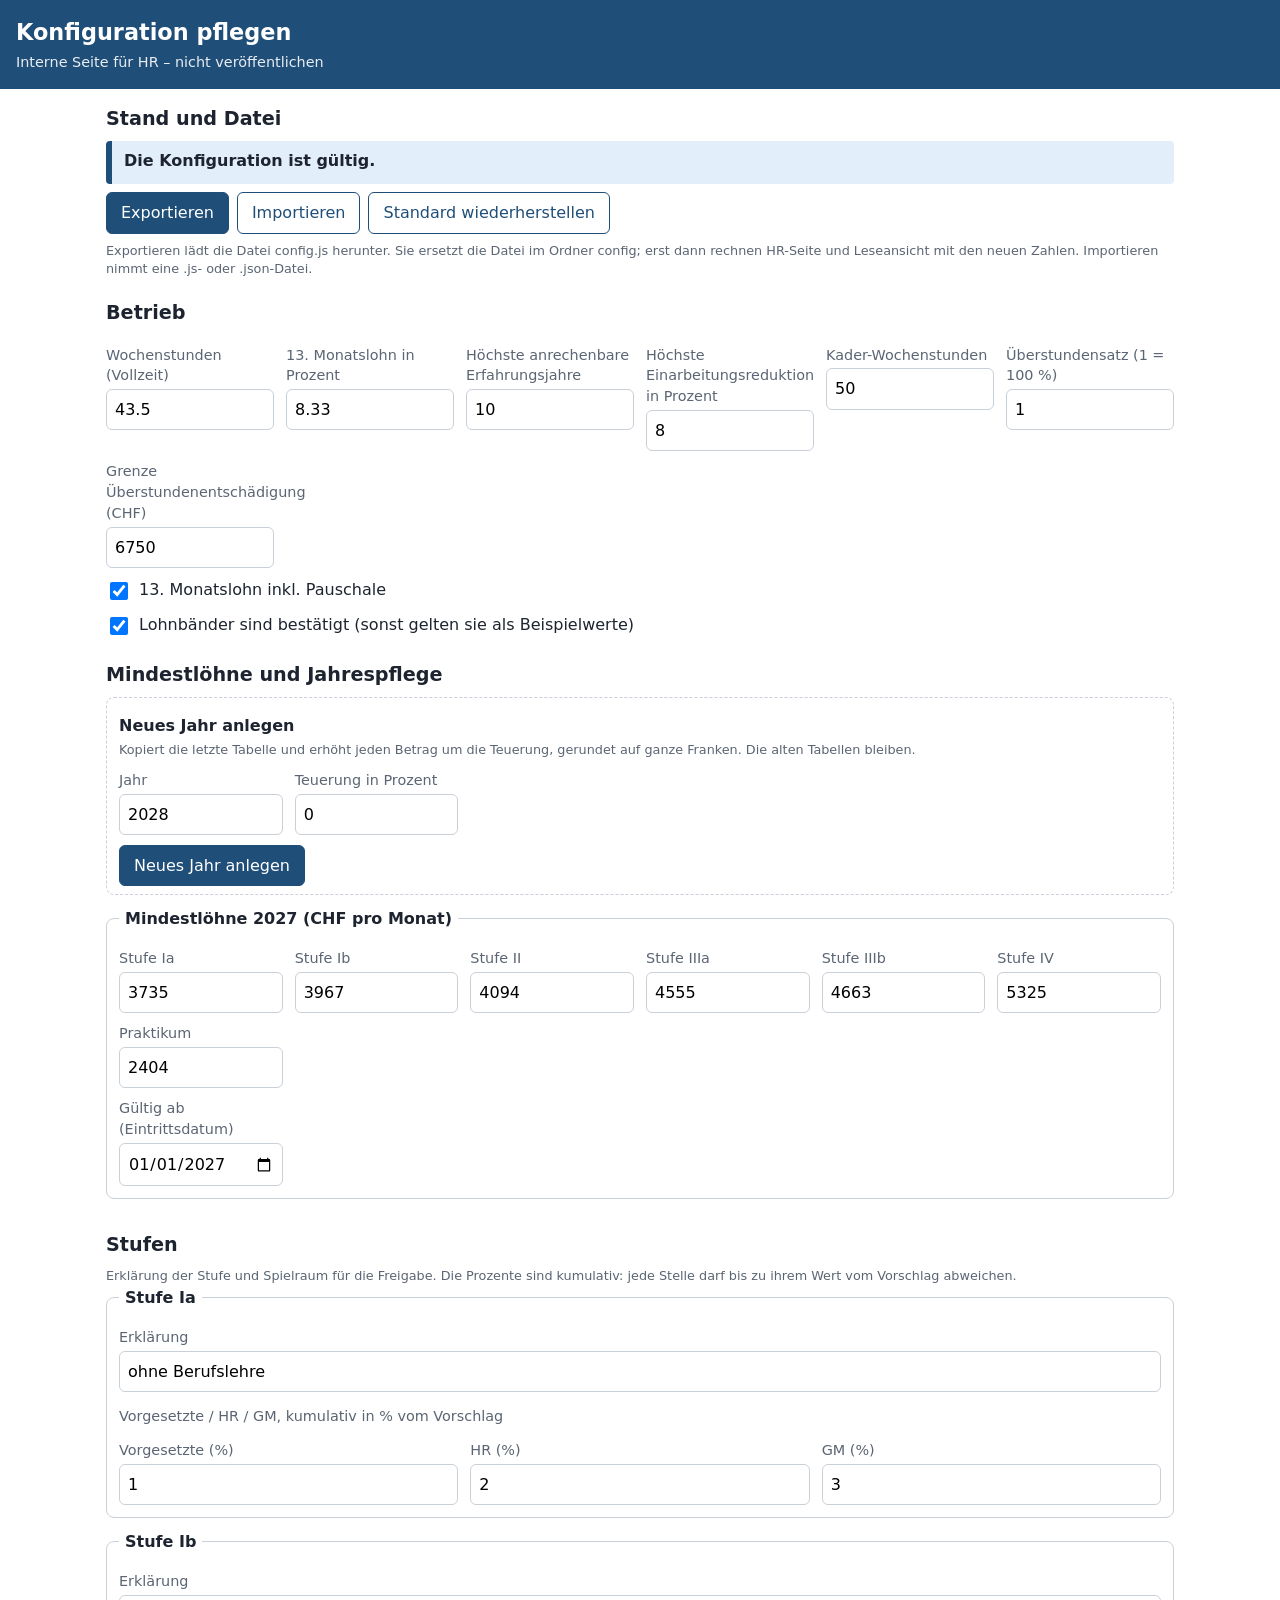
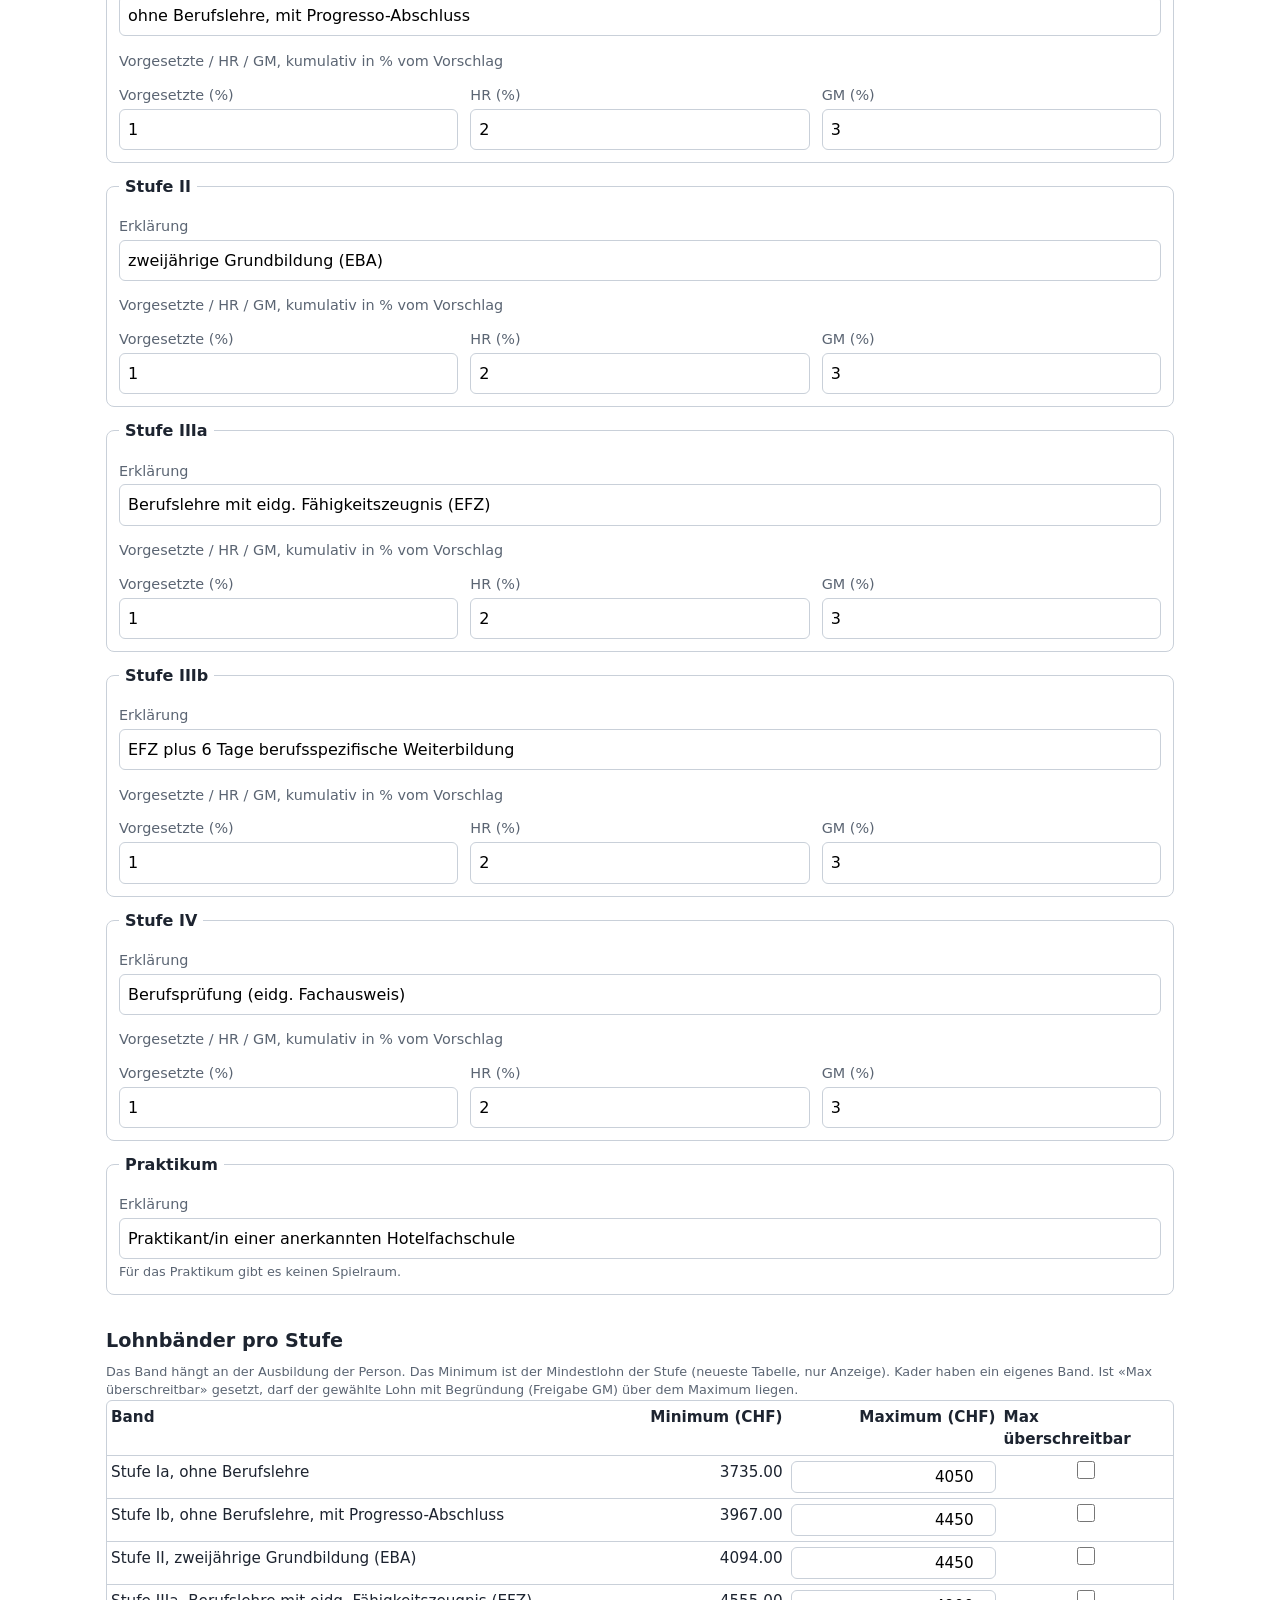
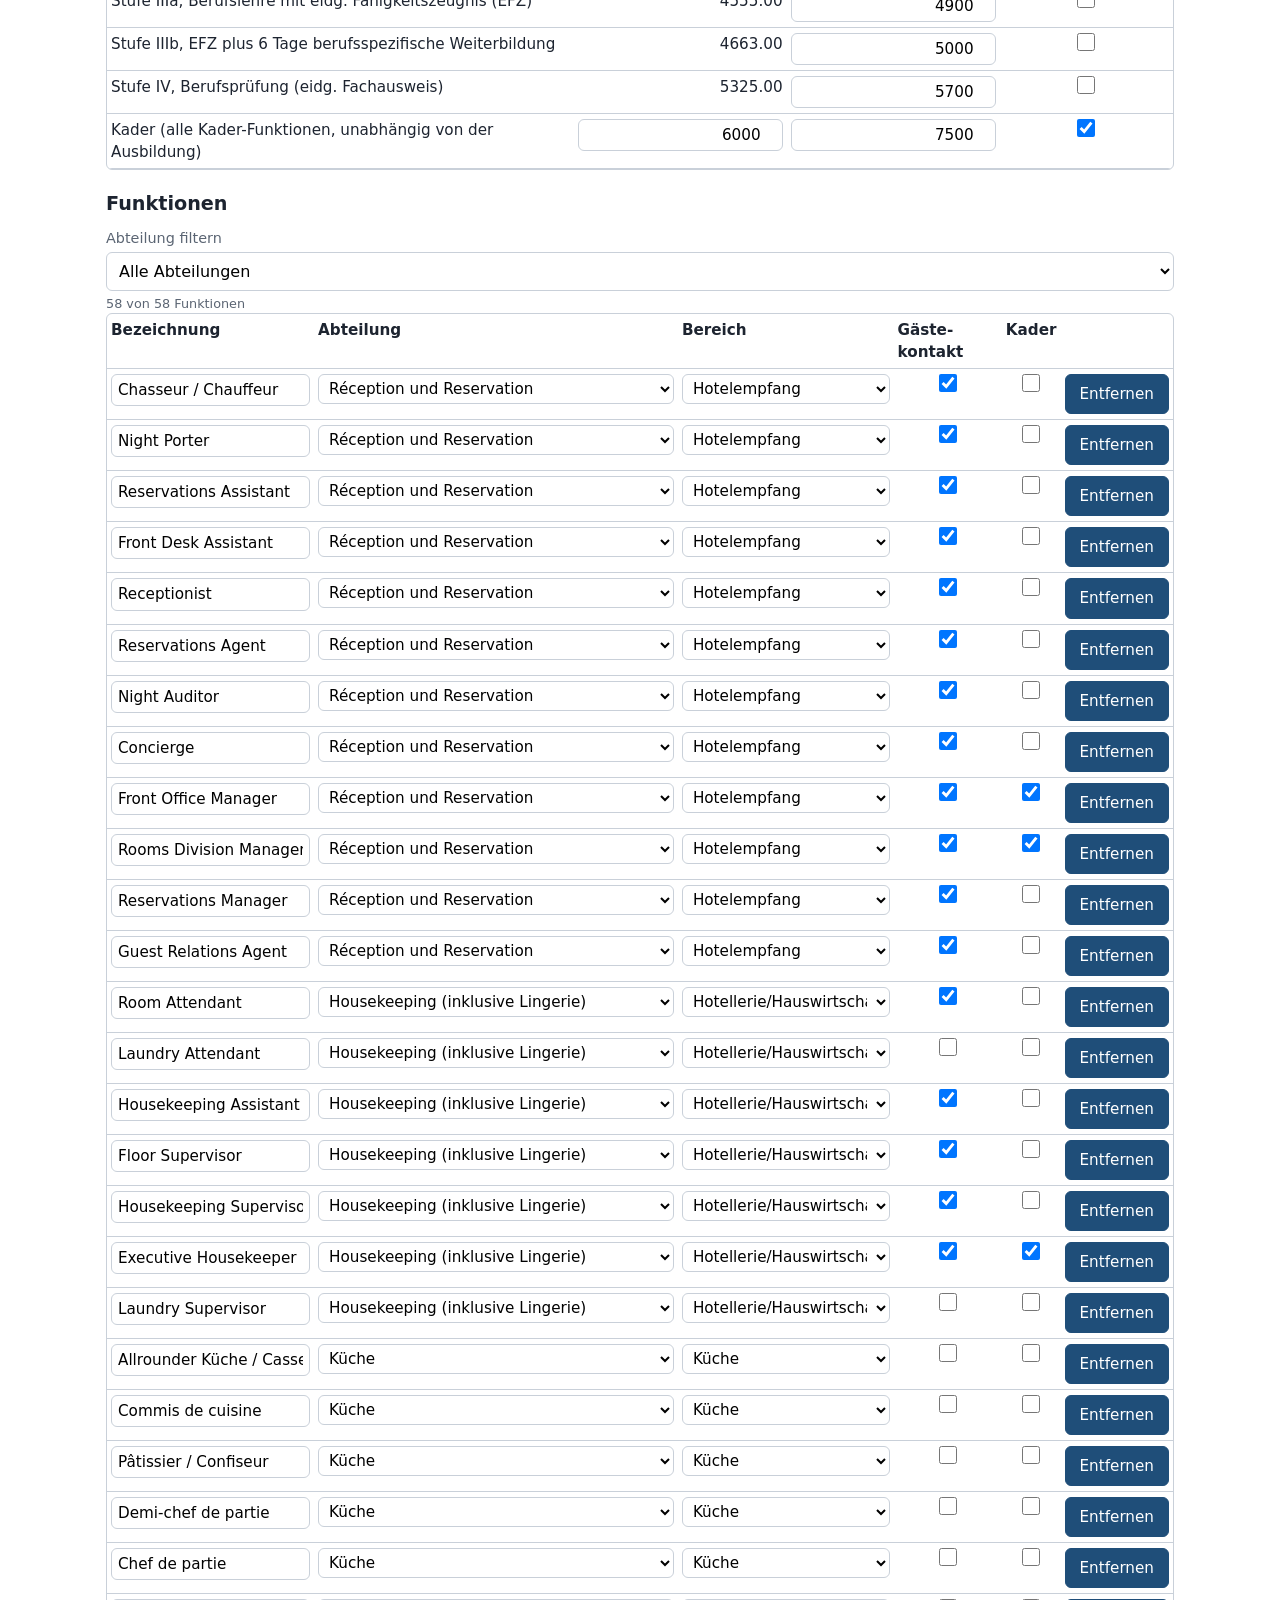
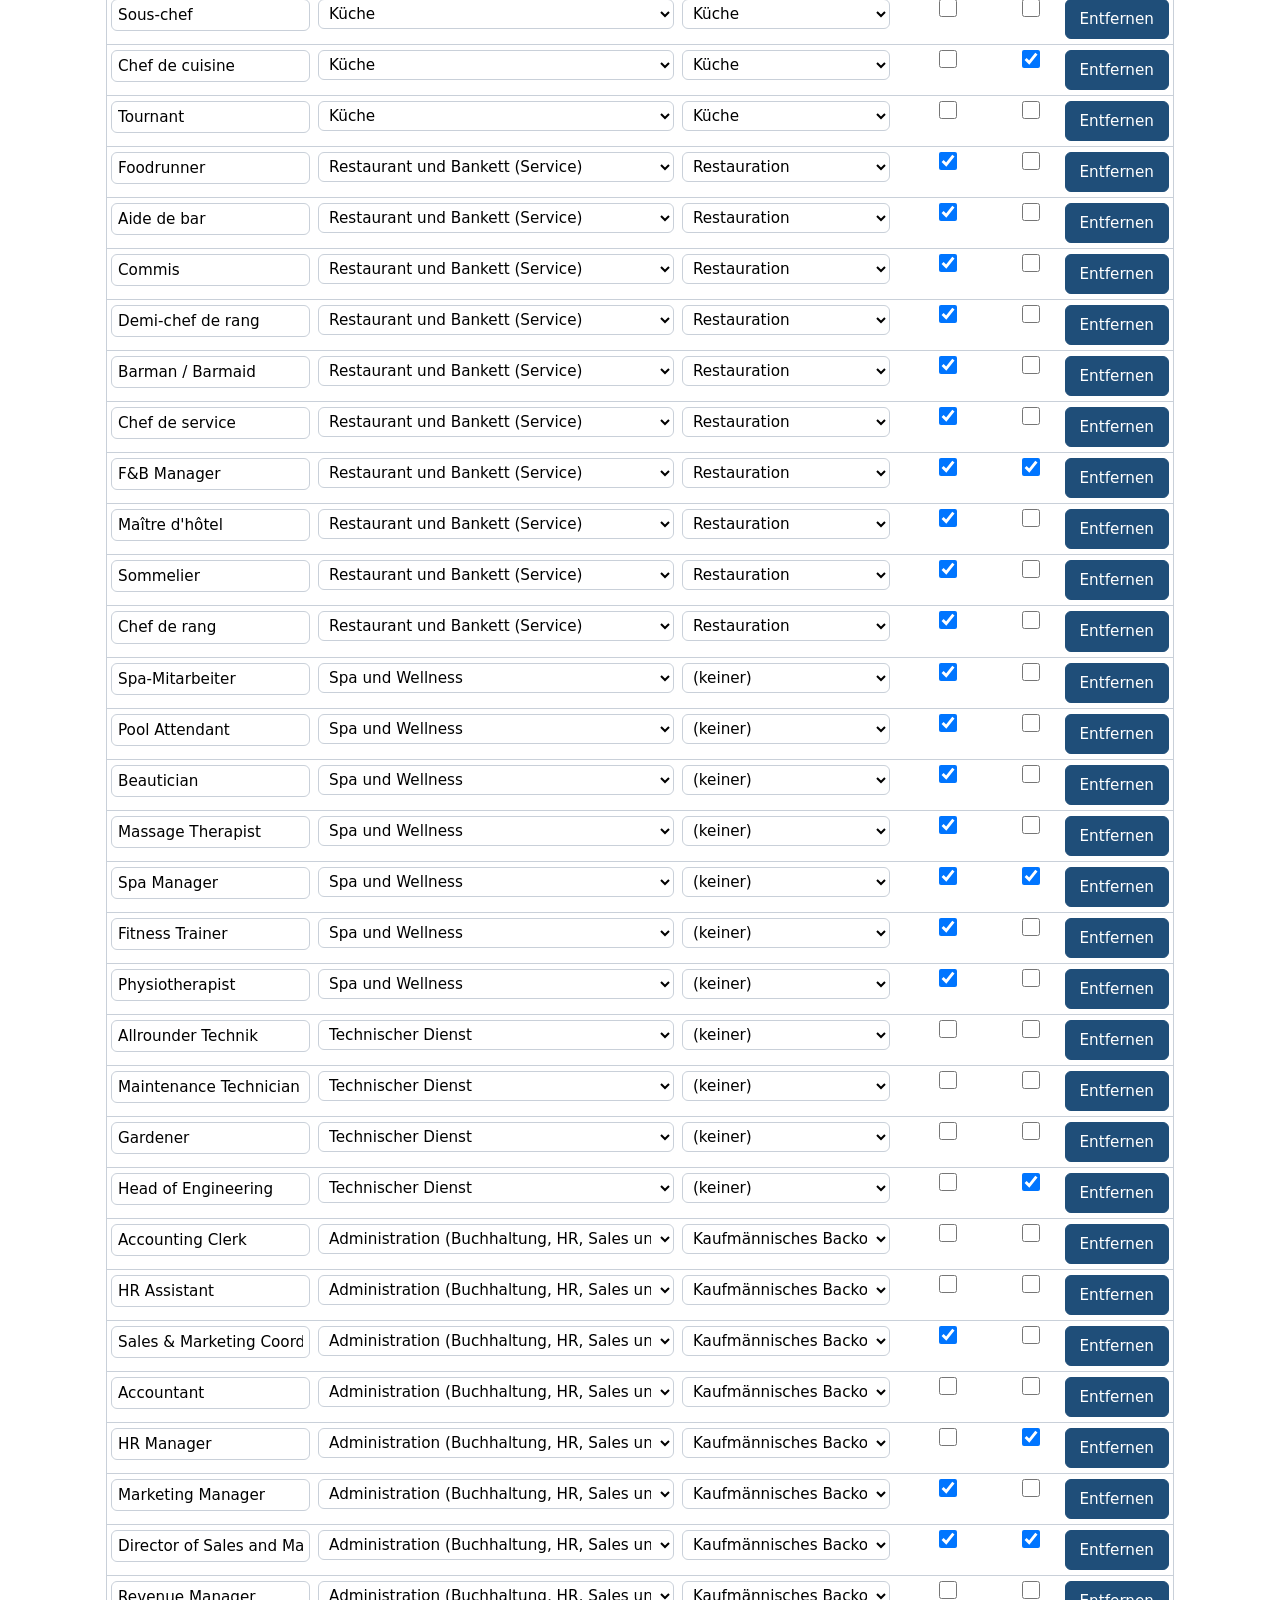
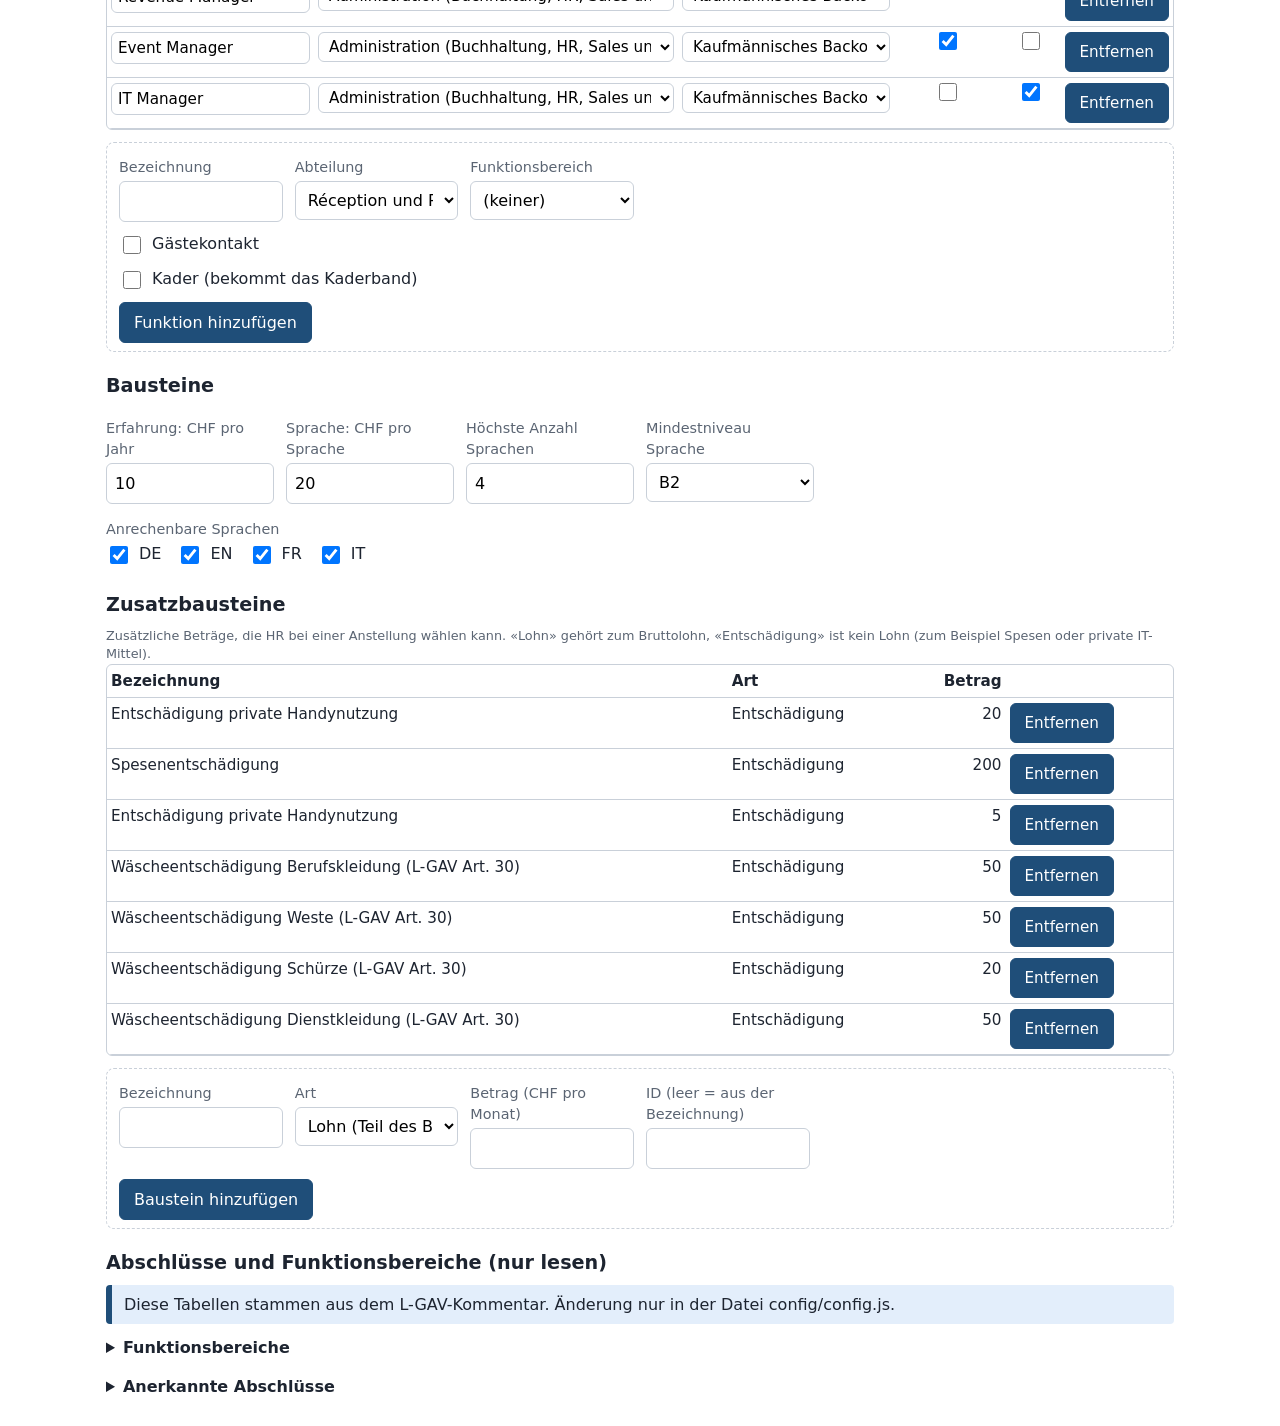
==== commit 943938ad: "feat: Lohnbänder pro Stufe in der Konfigurationsoberfläche Co-Authored-By: Claude Sonnet 5.5 <norepl" ====
--- a/lohnsystem/config.html
+++ b/lohnsystem/config.html
@@ -66,14 +66,26 @@
     <div id="stufenListe"></div>
   </section>
 
+  <section aria-labelledby="baenderTitel">
+    <h2 id="baenderTitel">Lohnbänder pro Stufe</h2>
+    <div id="meldung-baender" class="meldung fehler" role="alert" hidden></div>
+    <p class="hilfe">Das Band hängt an der Ausbildung der Person. Das Minimum ist der Mindestlohn der Stufe (neueste Tabelle, nur Anzeige). Kader haben ein eigenes Band. Ist «Max überschreitbar» gesetzt, darf der gewählte Lohn mit Begründung (Freigabe GM) über dem Maximum liegen.</p>
+    <div class="tabelle-scroll" tabindex="0" role="region" aria-label="Tabelle der Lohnbänder">
+      <table class="funktionen">
+        <thead><tr><th>Band</th><th class="zahl">Minimum (CHF)</th><th class="zahl">Maximum (CHF)</th><th>Max überschreitbar</th></tr></thead>
+        <tbody id="baenderBody"></tbody>
+      </table>
+    </div>
+  </section>
+
   <section aria-labelledby="funkTitel">
-    <h2 id="funkTitel">Funktionen und Bänder</h2>
+    <h2 id="funkTitel">Funktionen</h2>
     <div id="meldung-funktionen" class="meldung fehler" role="alert" hidden></div>
     <div class="feld filter"><label for="filterAbteilung">Abteilung filtern</label><select id="filterAbteilung"></select></div>
     <p class="hilfe" id="funktionenAnzahl"></p>
     <div class="tabelle-scroll" tabindex="0" role="region" aria-label="Tabelle der Funktionen">
       <table class="funktionen">
-        <thead><tr><th>Bezeichnung</th><th>Abteilung</th><th>Bereich</th><th>Gäste&shy;kontakt</th><th>Kader</th><th>Band als Unter&shy;grenze</th><th class="zahl">Band von</th><th class="zahl">Band bis</th><th><span class="nur-sr">Aktion</span></th></tr></thead>
+        <thead><tr><th>Bezeichnung</th><th>Abteilung</th><th>Bereich</th><th>Gäste&shy;kontakt</th><th>Kader</th><th><span class="nur-sr">Aktion</span></th></tr></thead>
         <tbody id="funktionenBody"></tbody>
       </table>
     </div>
--- a/lohnsystem/src/hr.css
+++ b/lohnsystem/src/hr.css
@@ -77,3 +77,4 @@
 .wahl-abrechnung h4 { margin:0 0 6px; font-size:.95rem; }
 .wahl-abrechnung .differenz { margin:0 0 6px; font-size:.9rem; font-weight:600; }
 .wahl-abrechnung td:first-child { overflow-wrap:anywhere; }
+table.auszahlung tr.kopf td { font-weight:700; background:#fff; border-top:2px solid var(--akzent); }
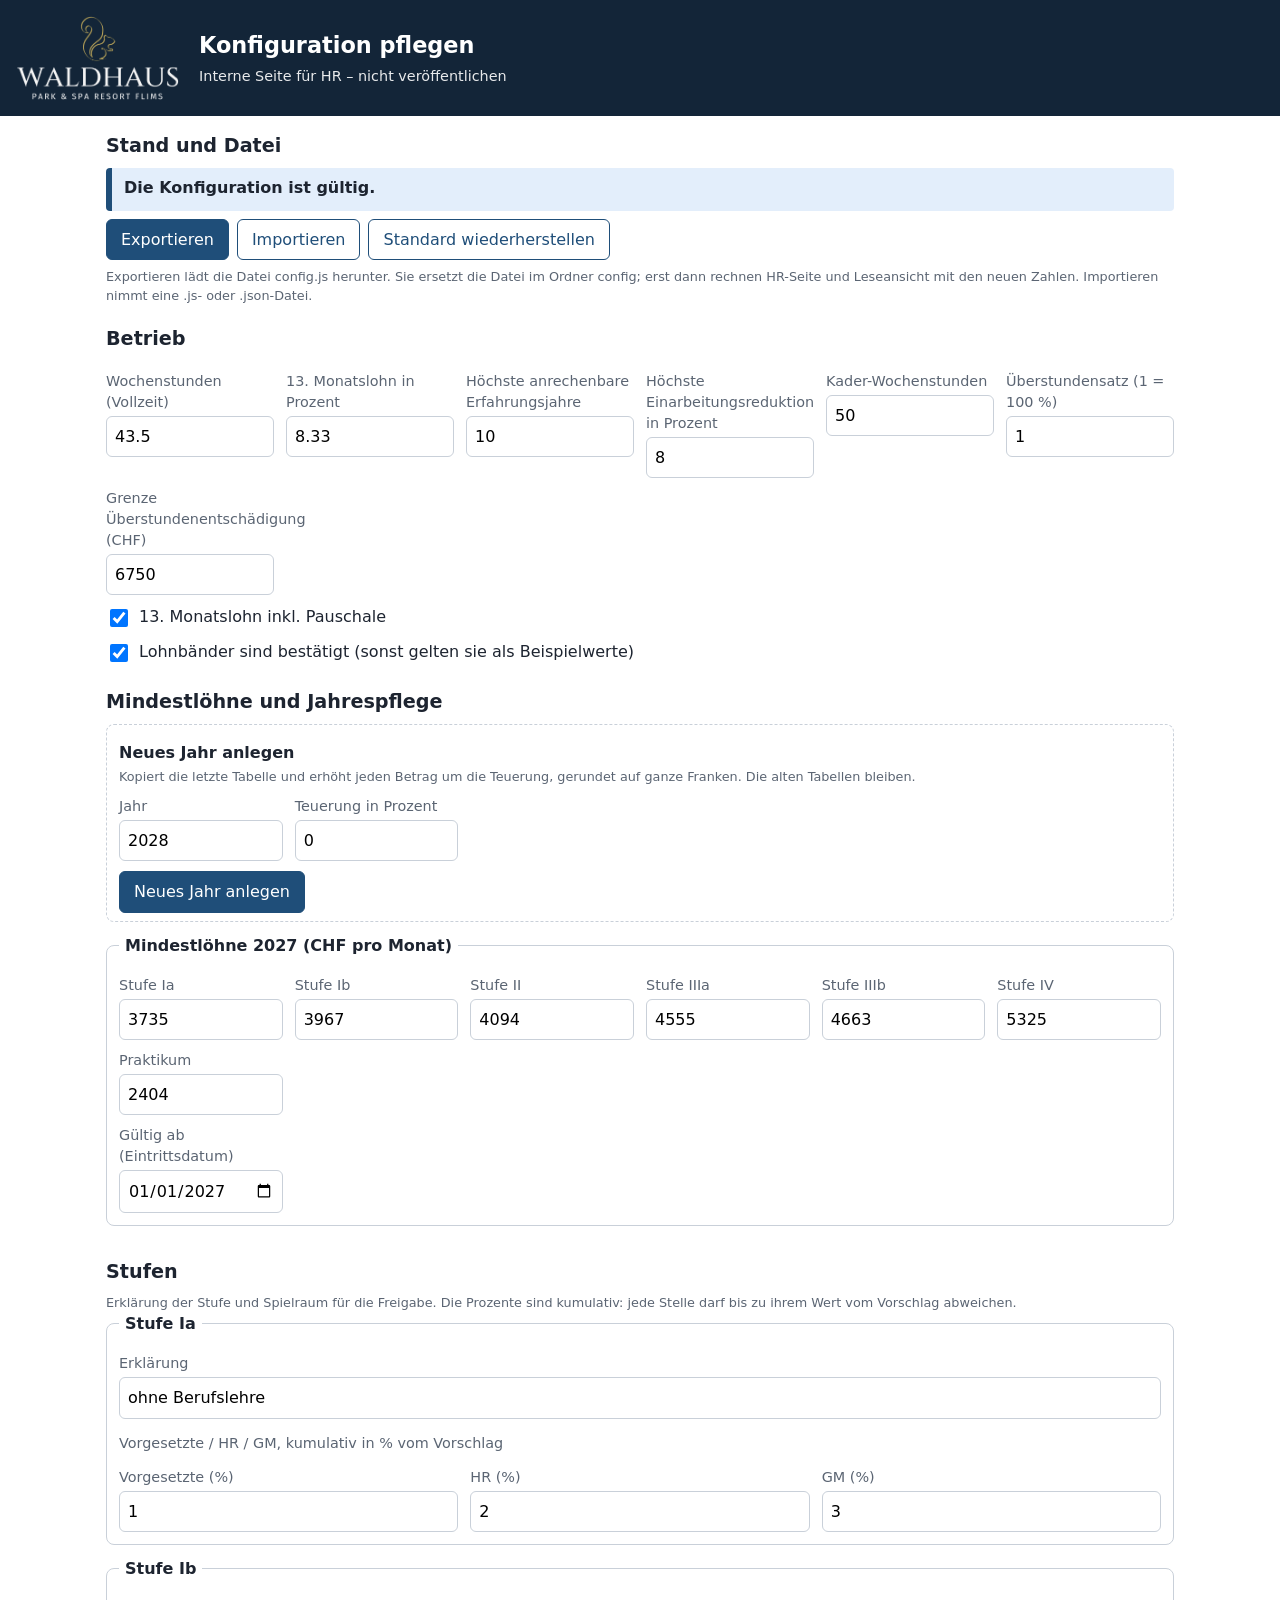
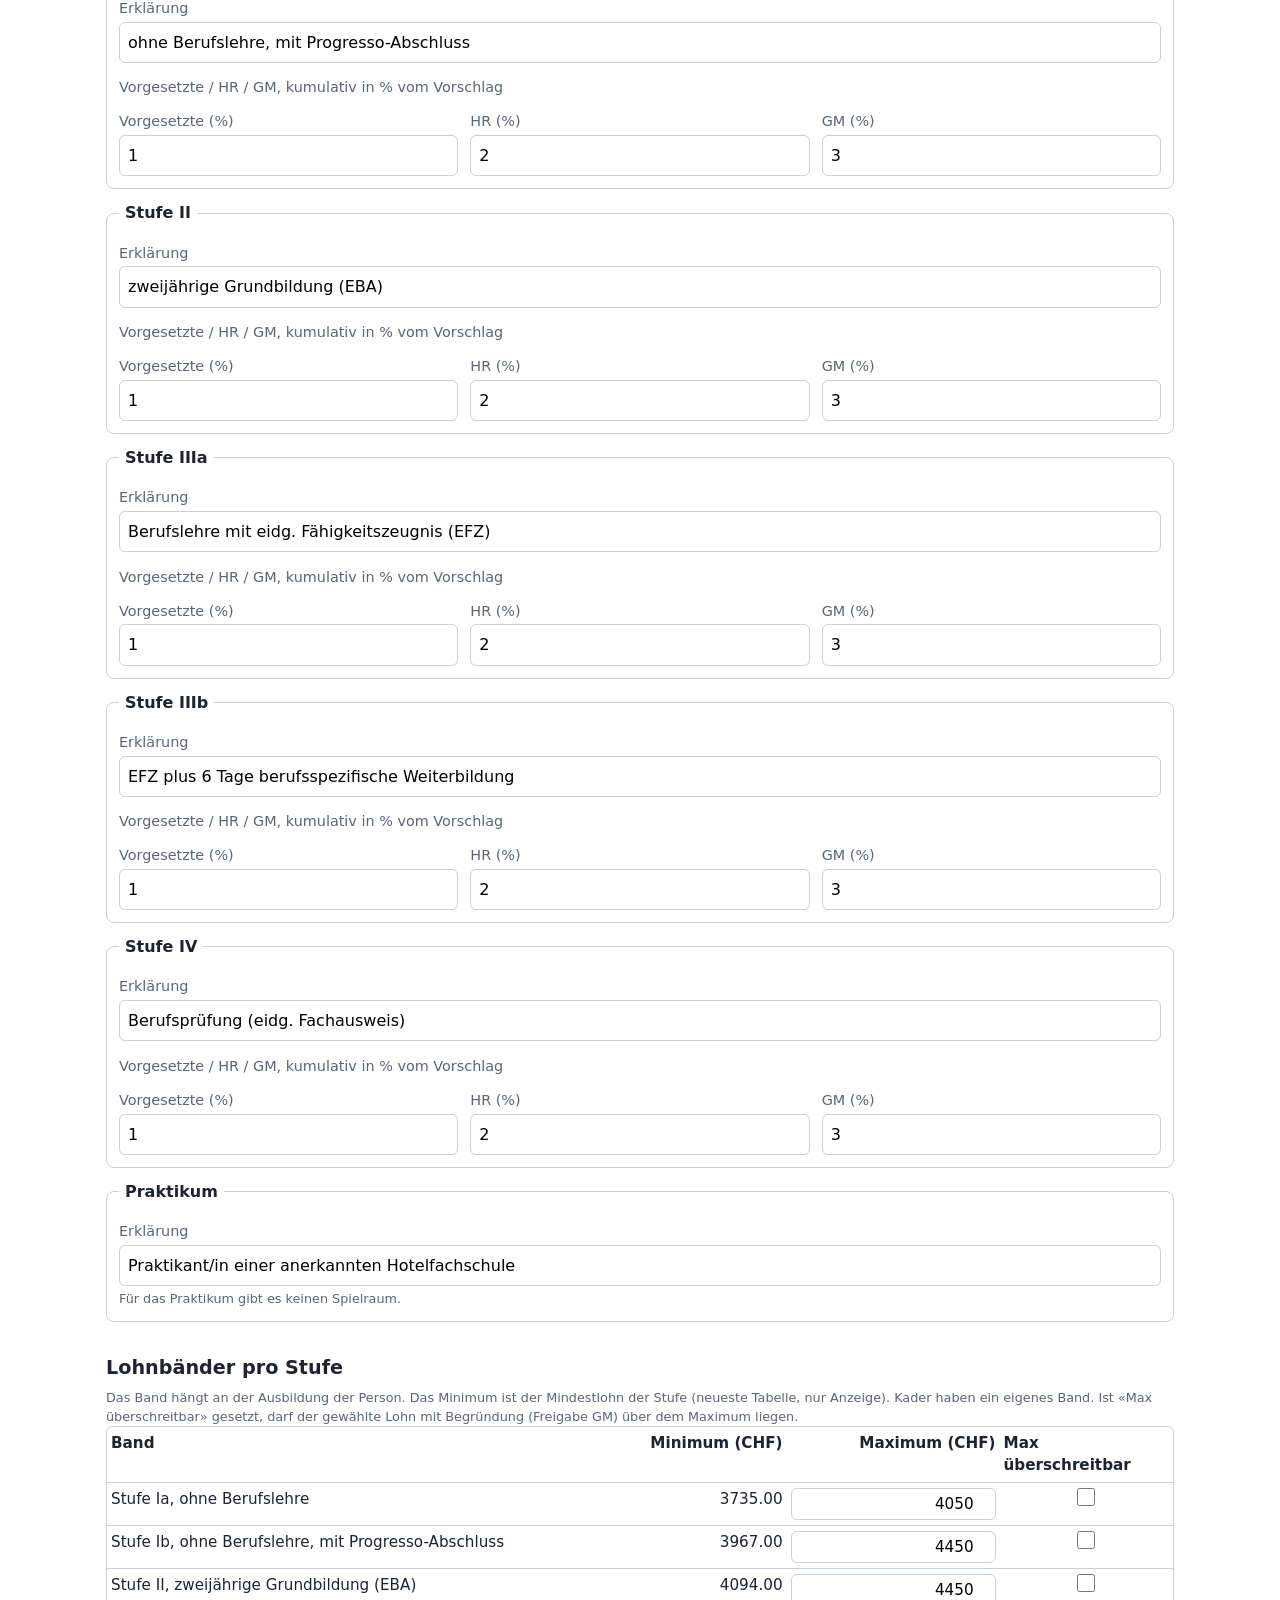
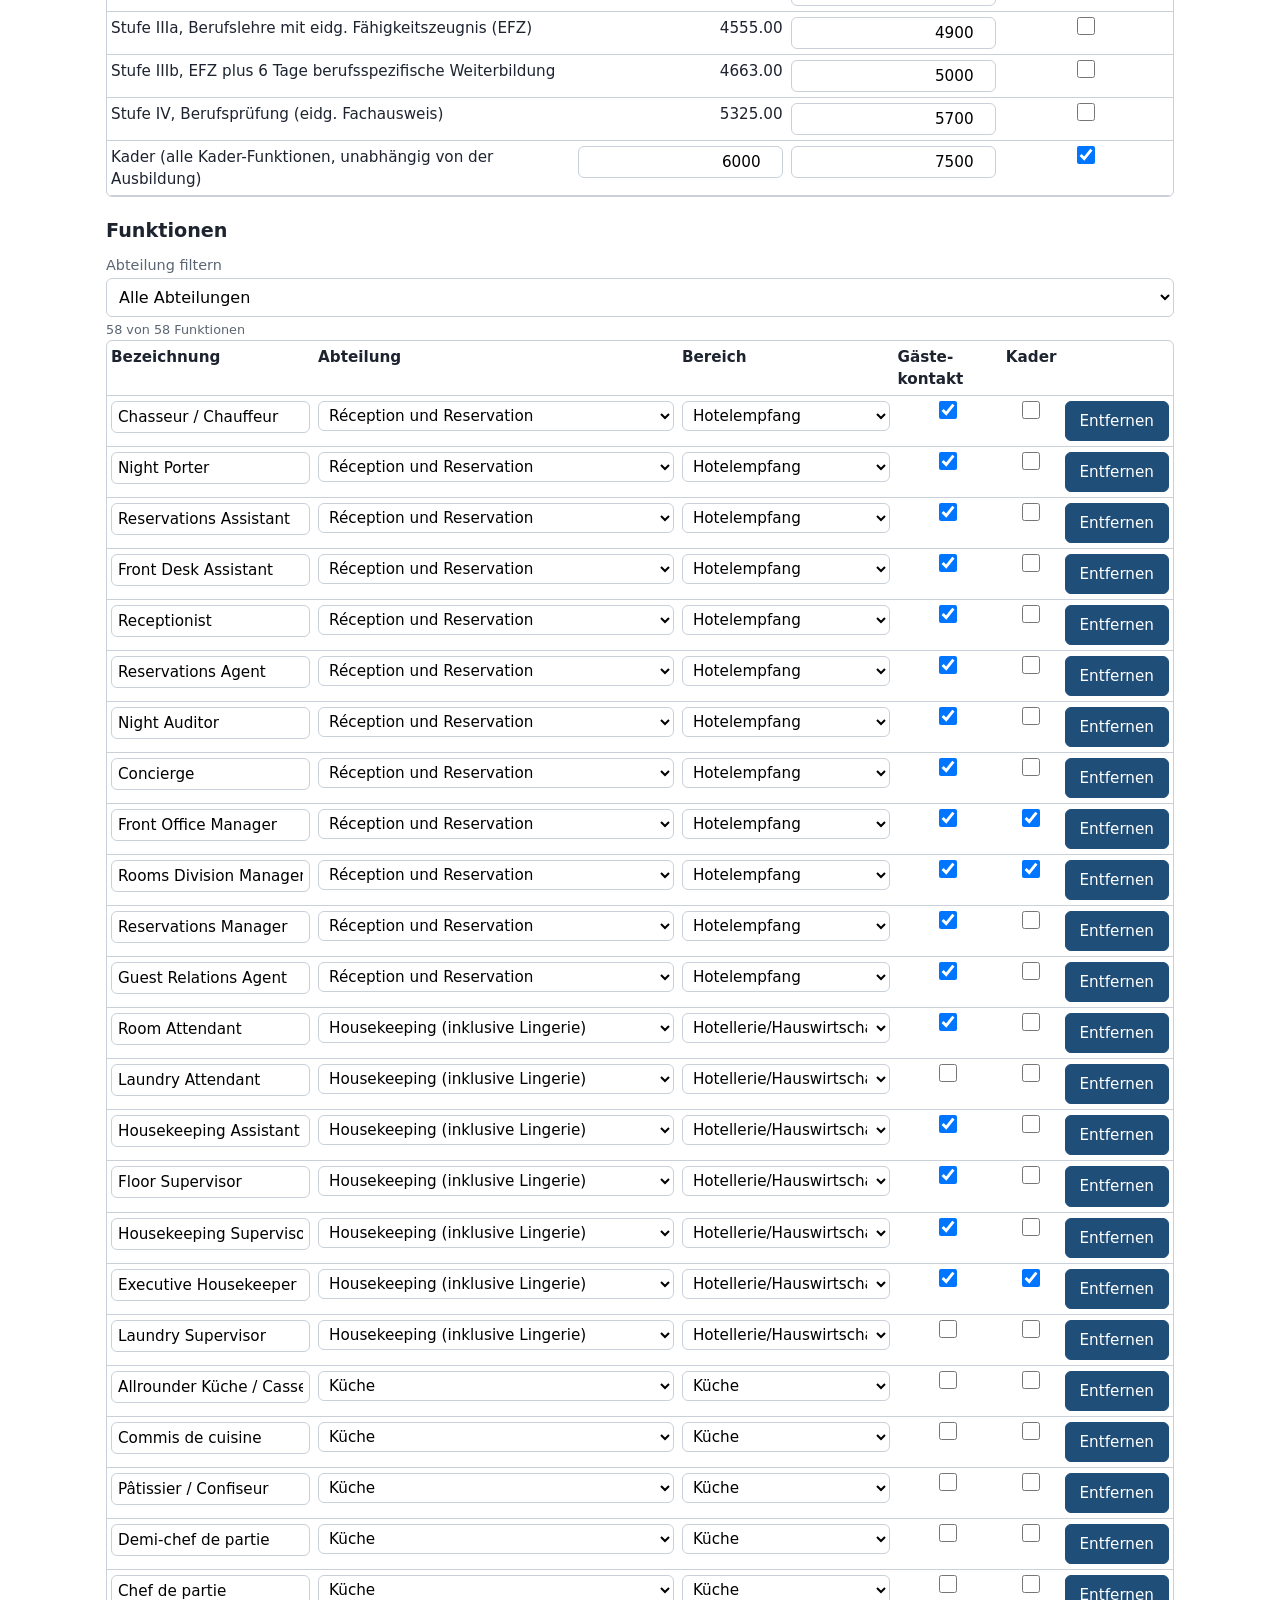
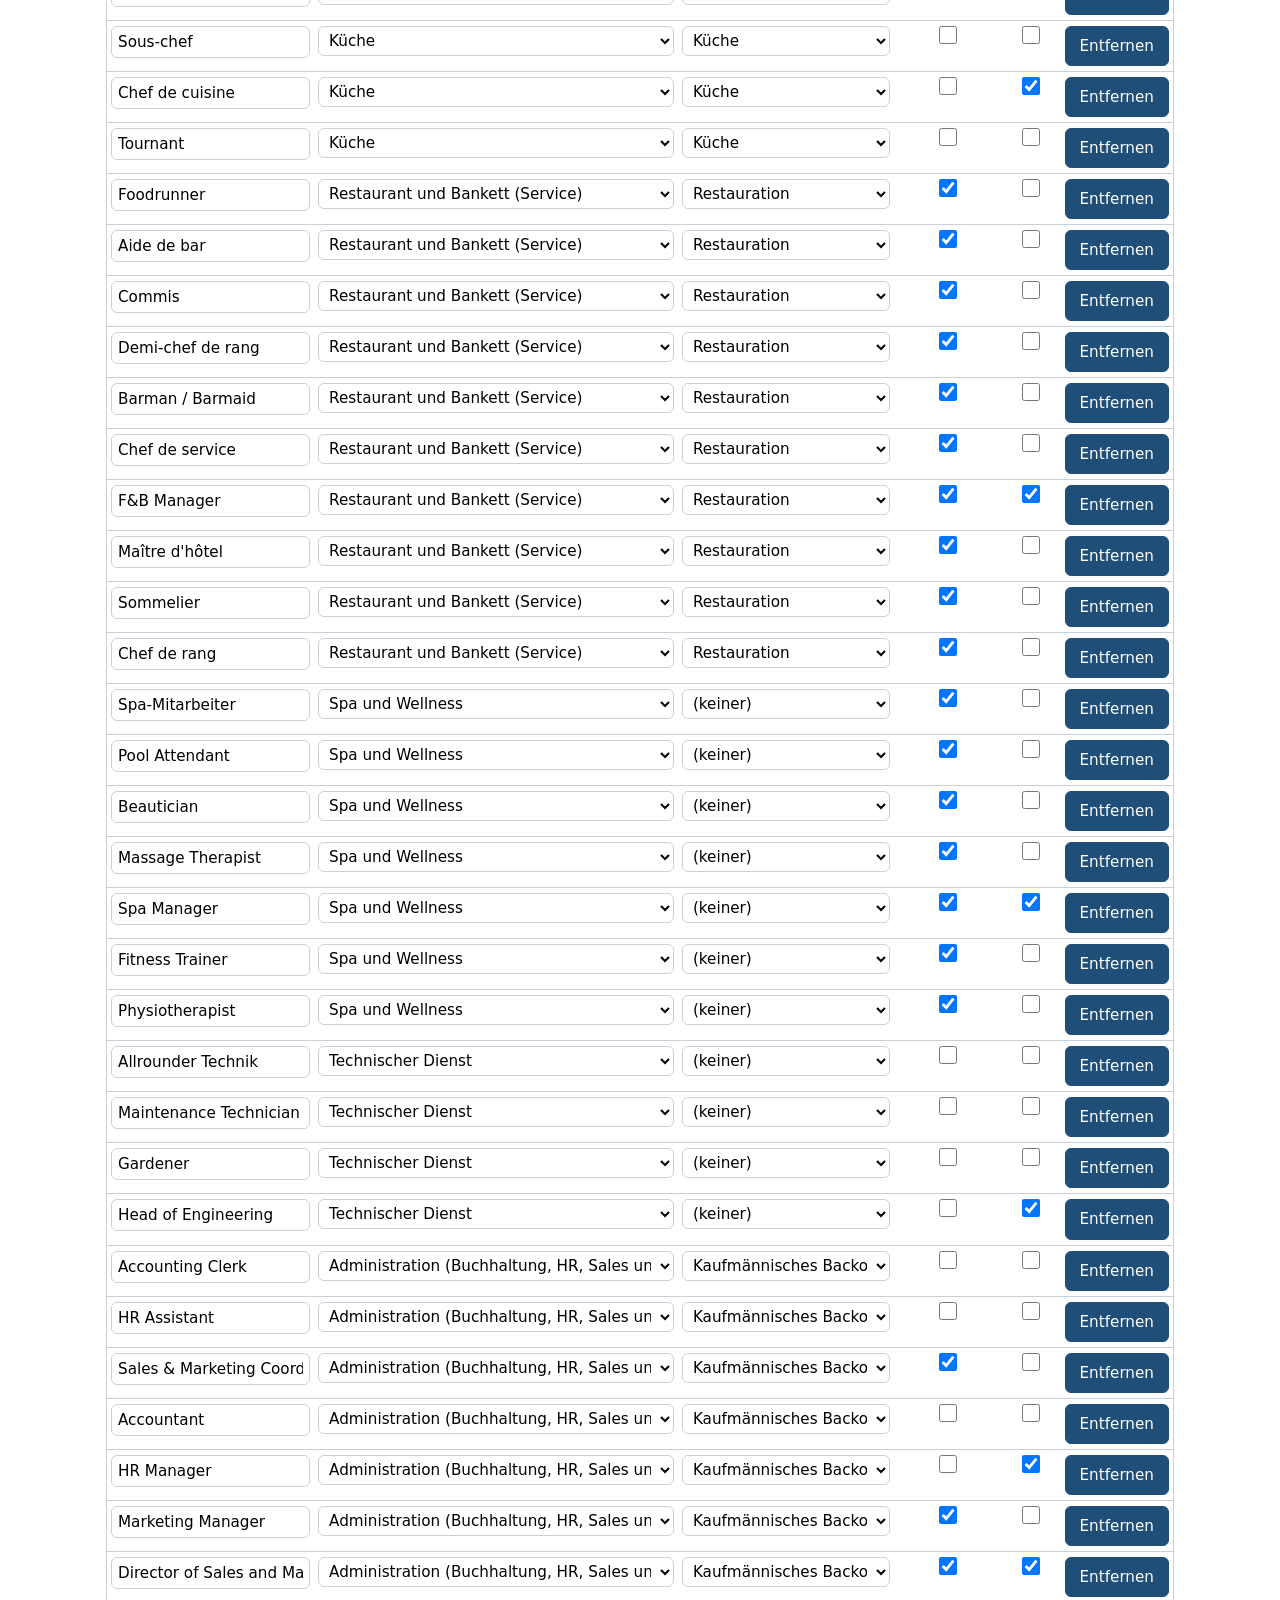
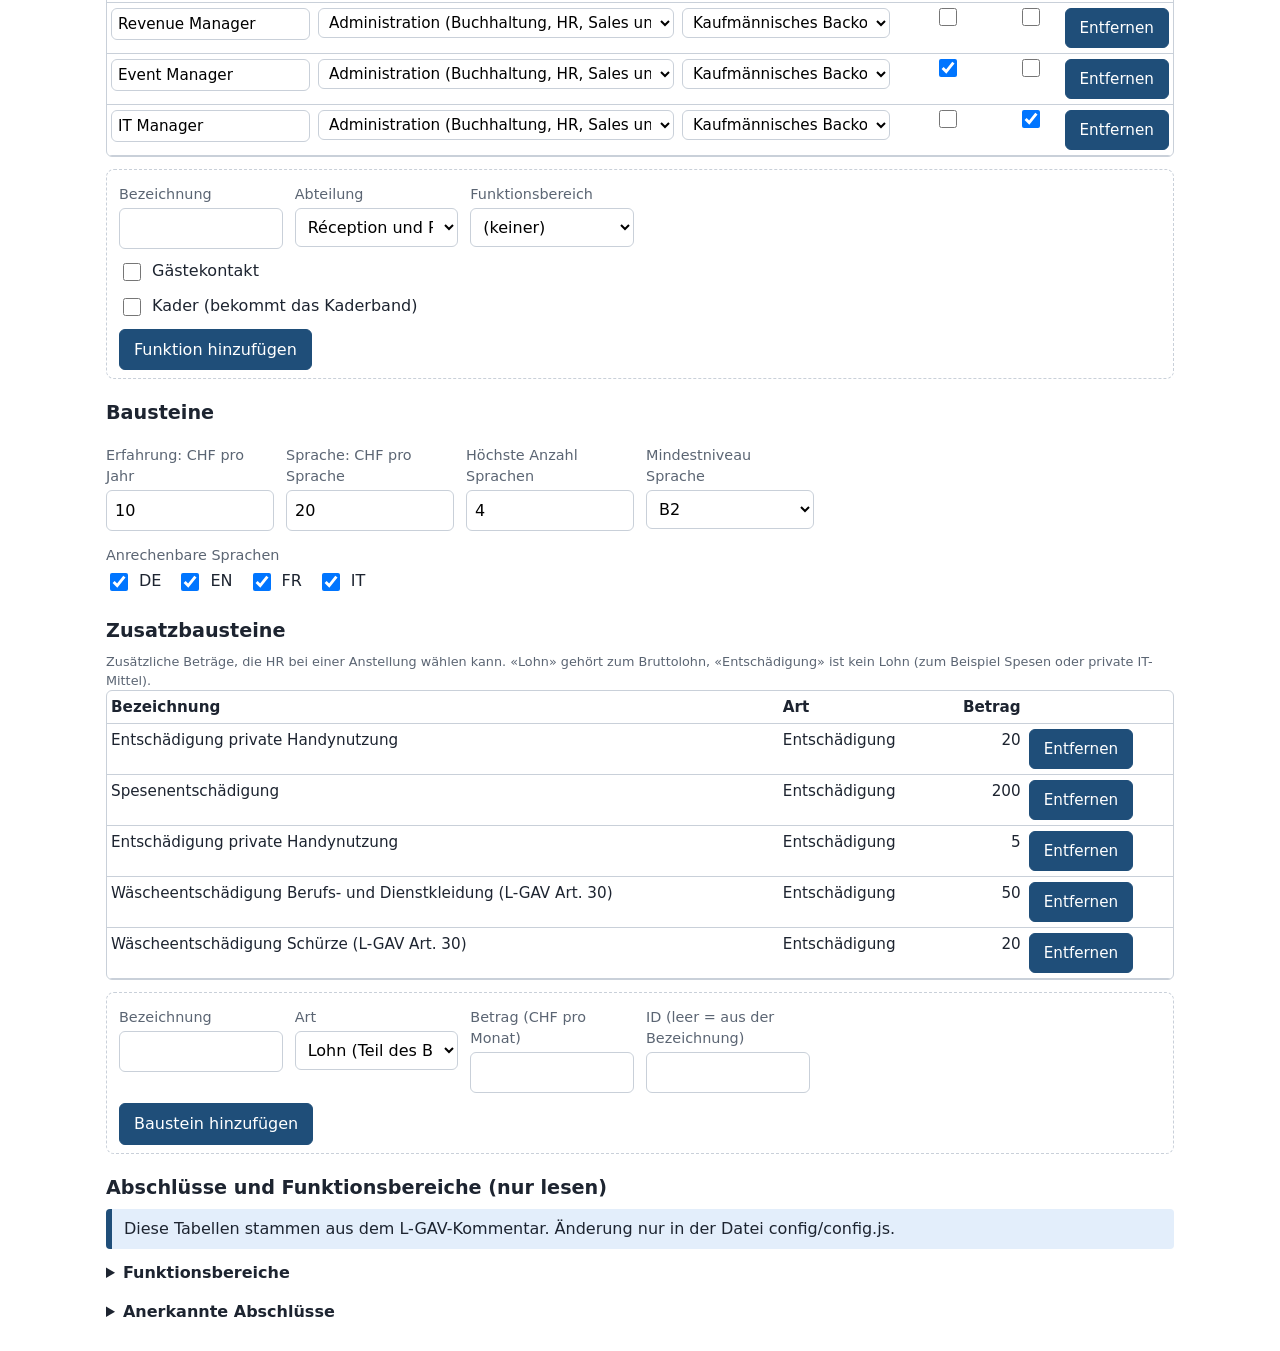
==== commit 9acb019c: "feat: Waldhaus-Logo und Nachtblau im Header aller Seiten Header in #132538 (Nachtblau aus dem Logo) " ====
--- a/lohnsystem/config.html
+++ b/lohnsystem/config.html
@@ -9,8 +9,11 @@
 </head>
 <body>
 <header class="kopf">
-  <h1>Konfiguration pflegen</h1>
-  <p class="untertitel">Interne Seite für HR – nicht veröffentlichen</p>
+  <img class="logo" src="assets/waldhaus-logo.png" alt="Waldhaus Flims Park &amp; Spa Resort" width="180" height="93">
+  <div class="kopf-text">
+    <h1>Konfiguration pflegen</h1>
+    <p class="untertitel">Interne Seite für HR – nicht veröffentlichen</p>
+  </div>
 </header>
 
 <div id="konfigFehler" class="meldung fehler" role="alert" hidden></div>
--- a/lohnsystem/src/hr.css
+++ b/lohnsystem/src/hr.css
@@ -1,9 +1,11 @@
-:root { --text:#1d2430; --grau:#5b6573; --rand:#c9d0d9; --flaeche:#f4f6f9; --akzent:#1f4e79;
+:root { --nachtblau:#132538; --text:#1d2430; --grau:#5b6573; --rand:#c9d0d9; --flaeche:#f4f6f9; --akzent:#1f4e79;
   --warn-bg:#fff4d6; --warn-rand:#c98a00; --fehler-bg:#fde4e4; --fehler-rand:#b3261e; --info-bg:#e3eefb; --info-rand:#1f4e79; }
 * { box-sizing: border-box; }
 body { margin:0; font:16px/1.45 system-ui, "Segoe UI", Arial, sans-serif; color:var(--text); background:#fff; }
-.kopf { padding:16px; background:var(--akzent); color:#fff; }
-.kopf h1 { margin:0; font-size:1.4rem; }
+header.kopf { padding:16px; background:var(--nachtblau); color:#fff; display:flex; align-items:center; gap:20px; flex-wrap:wrap; }
+header.kopf .logo { height:84px; width:auto; display:block; }
+.kopf-text { flex:1 1 220px; min-width:0; }
+header.kopf h1 { margin:0; font-size:1.4rem; }
 .untertitel { margin:4px 0 0; opacity:.9; font-size:.9rem; }
 .seite { display:grid; gap:16px; padding:16px; max-width:1200px; margin:0 auto; grid-template-columns:minmax(0,1fr); }
 @media (min-width:900px) { .seite { grid-template-columns:minmax(0,5fr) minmax(0,6fr); align-items:start; } .ergebnis { position:sticky; top:8px; } }
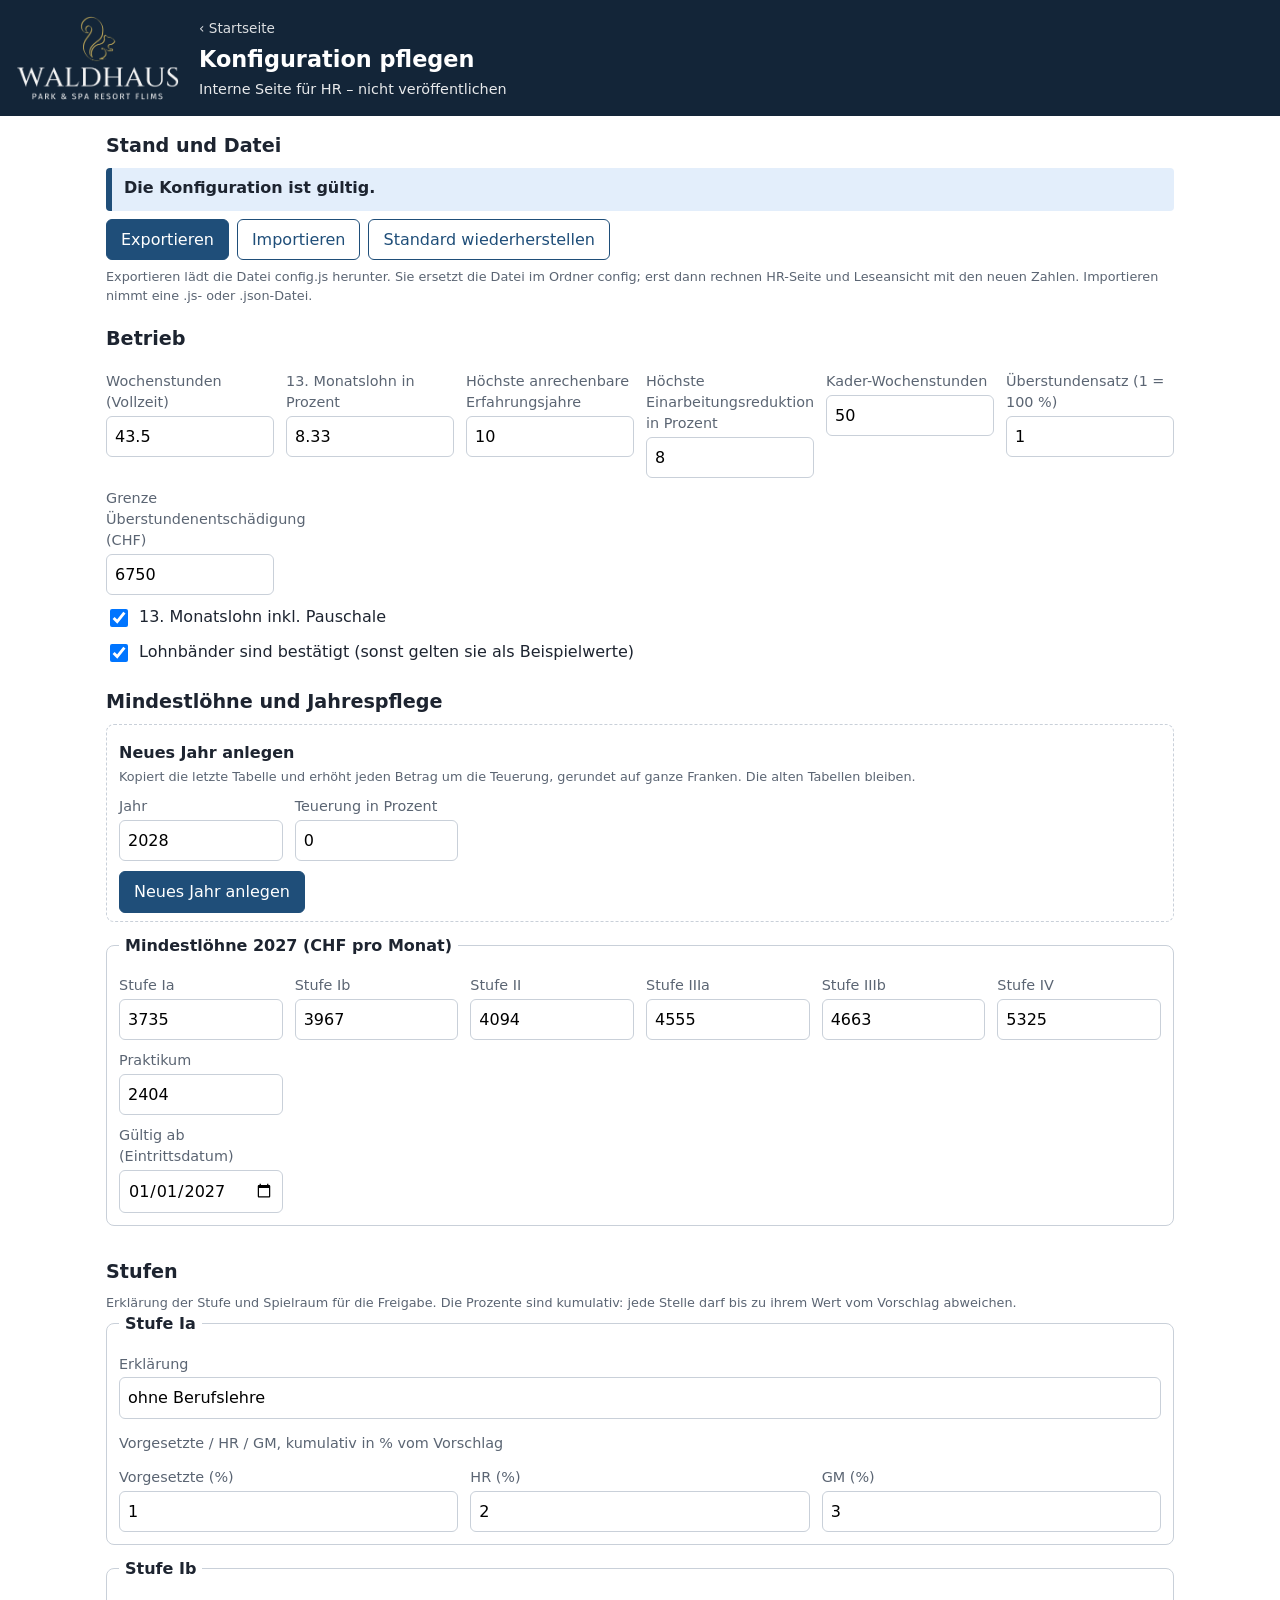
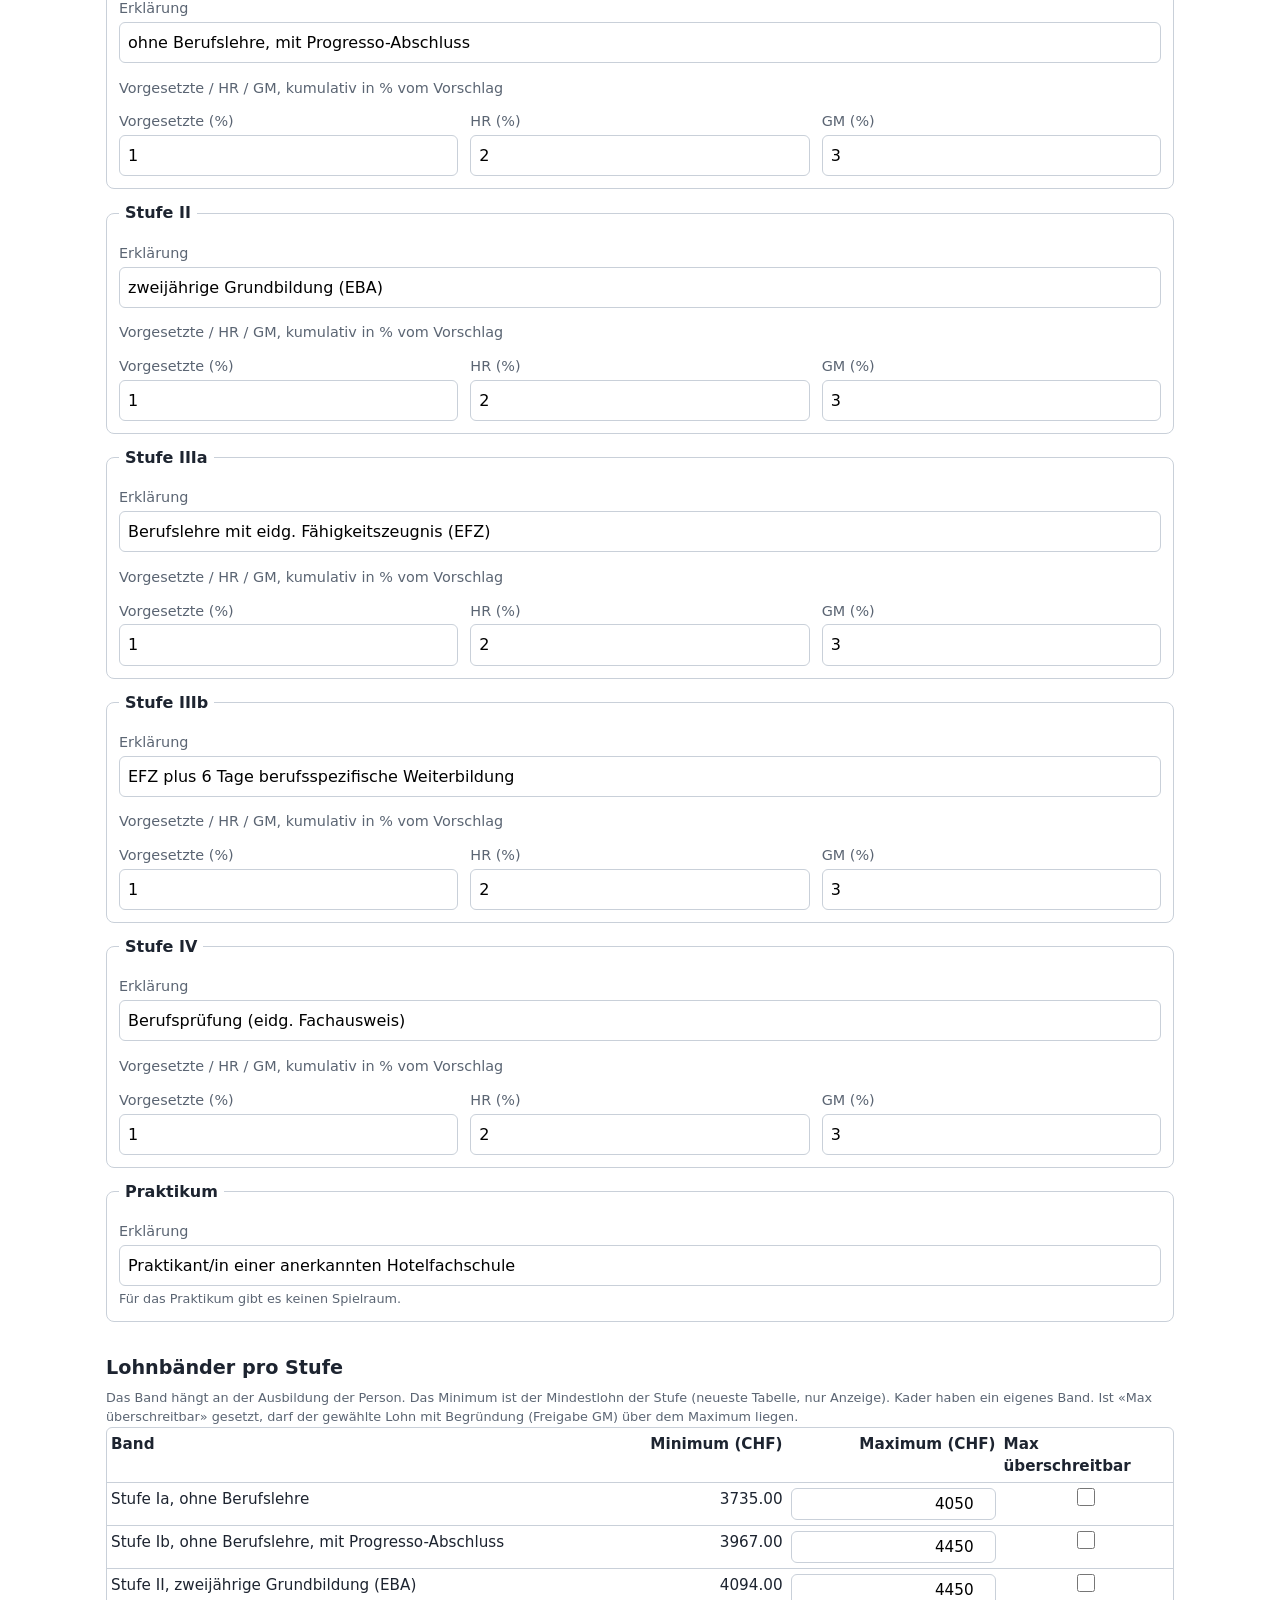
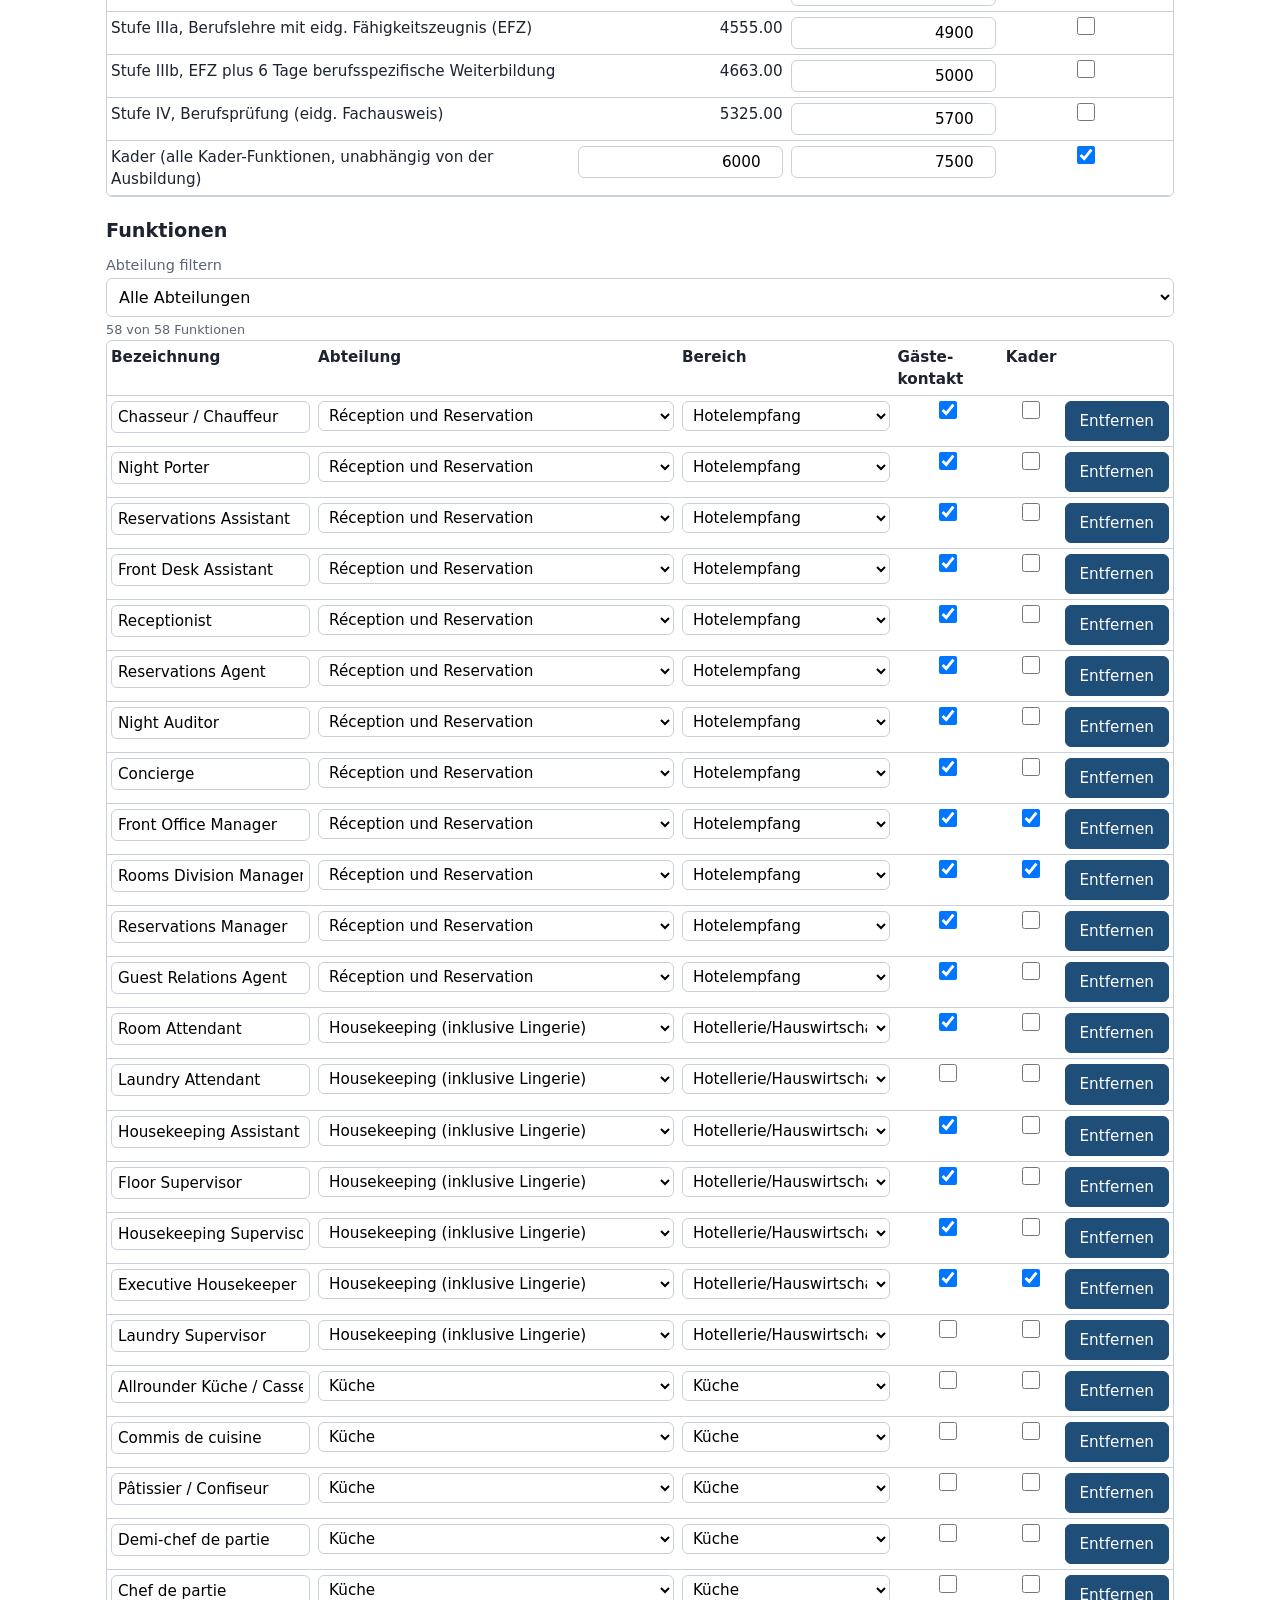
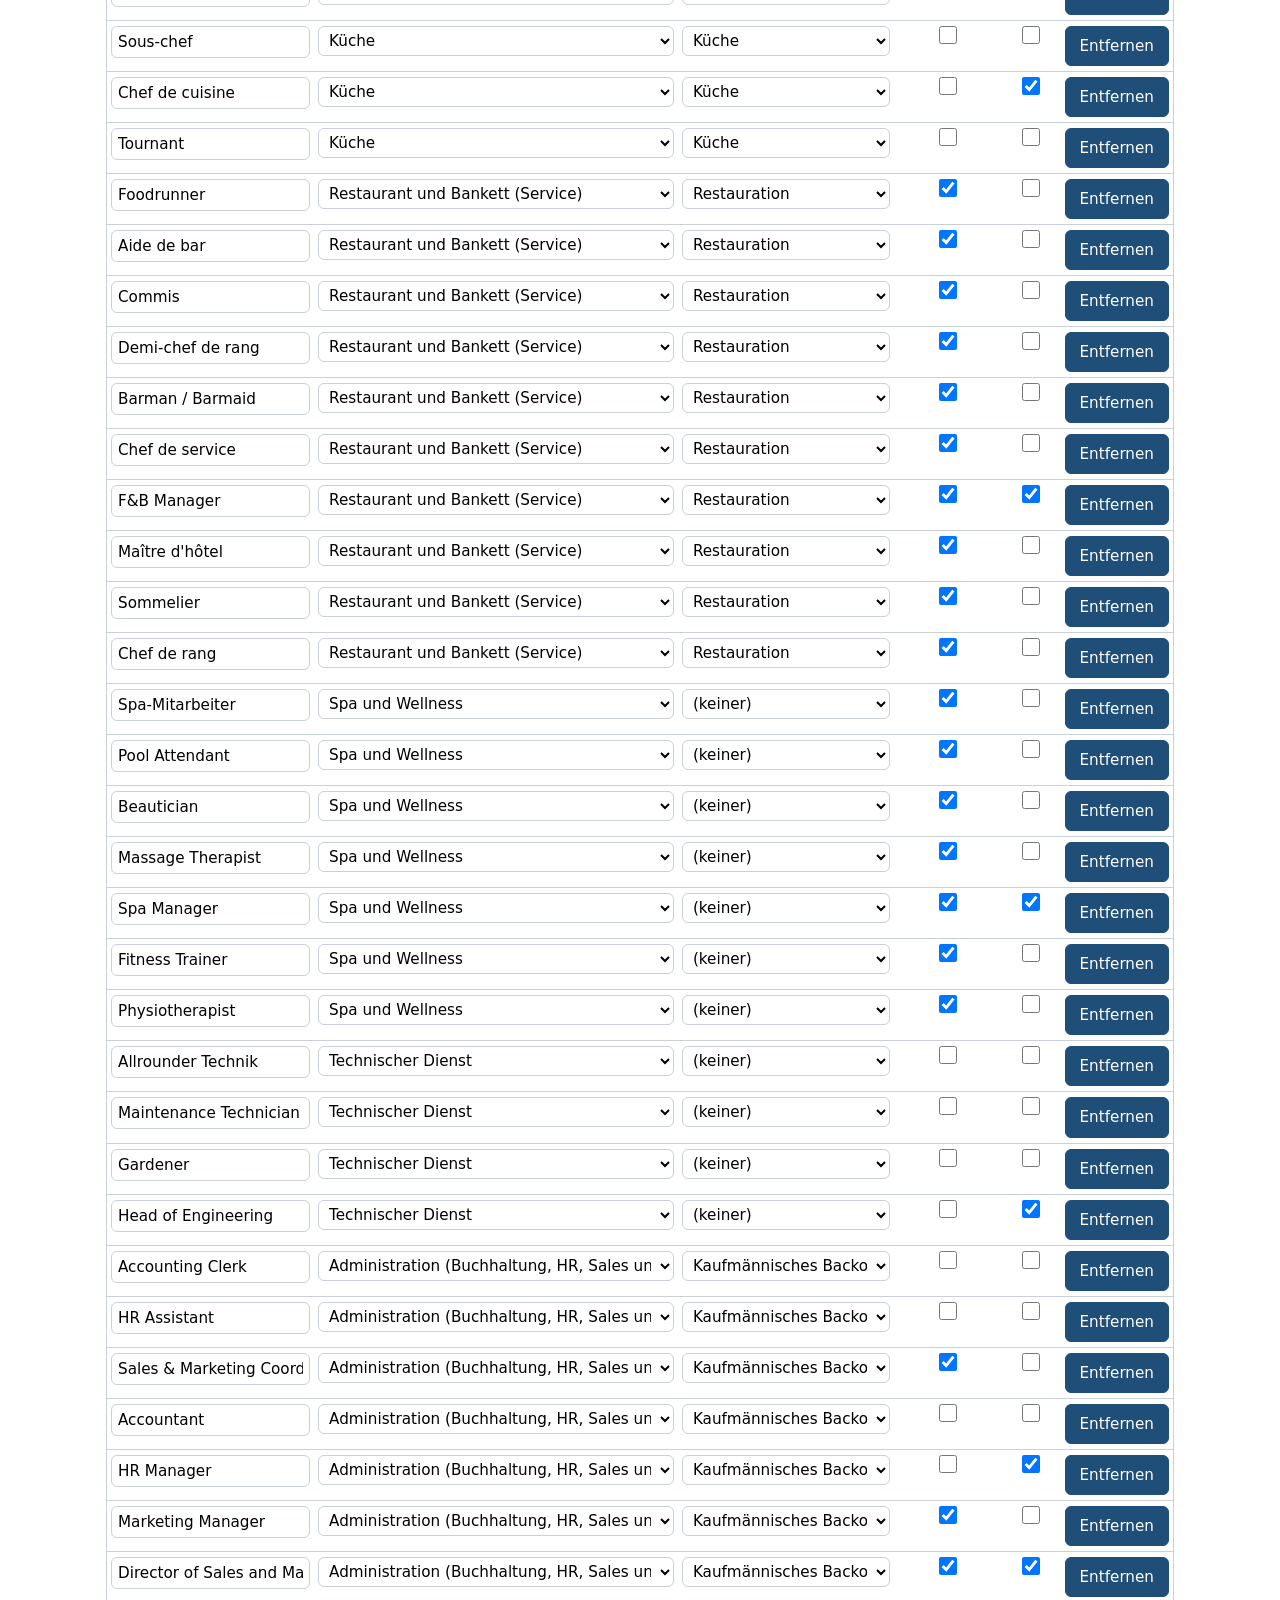
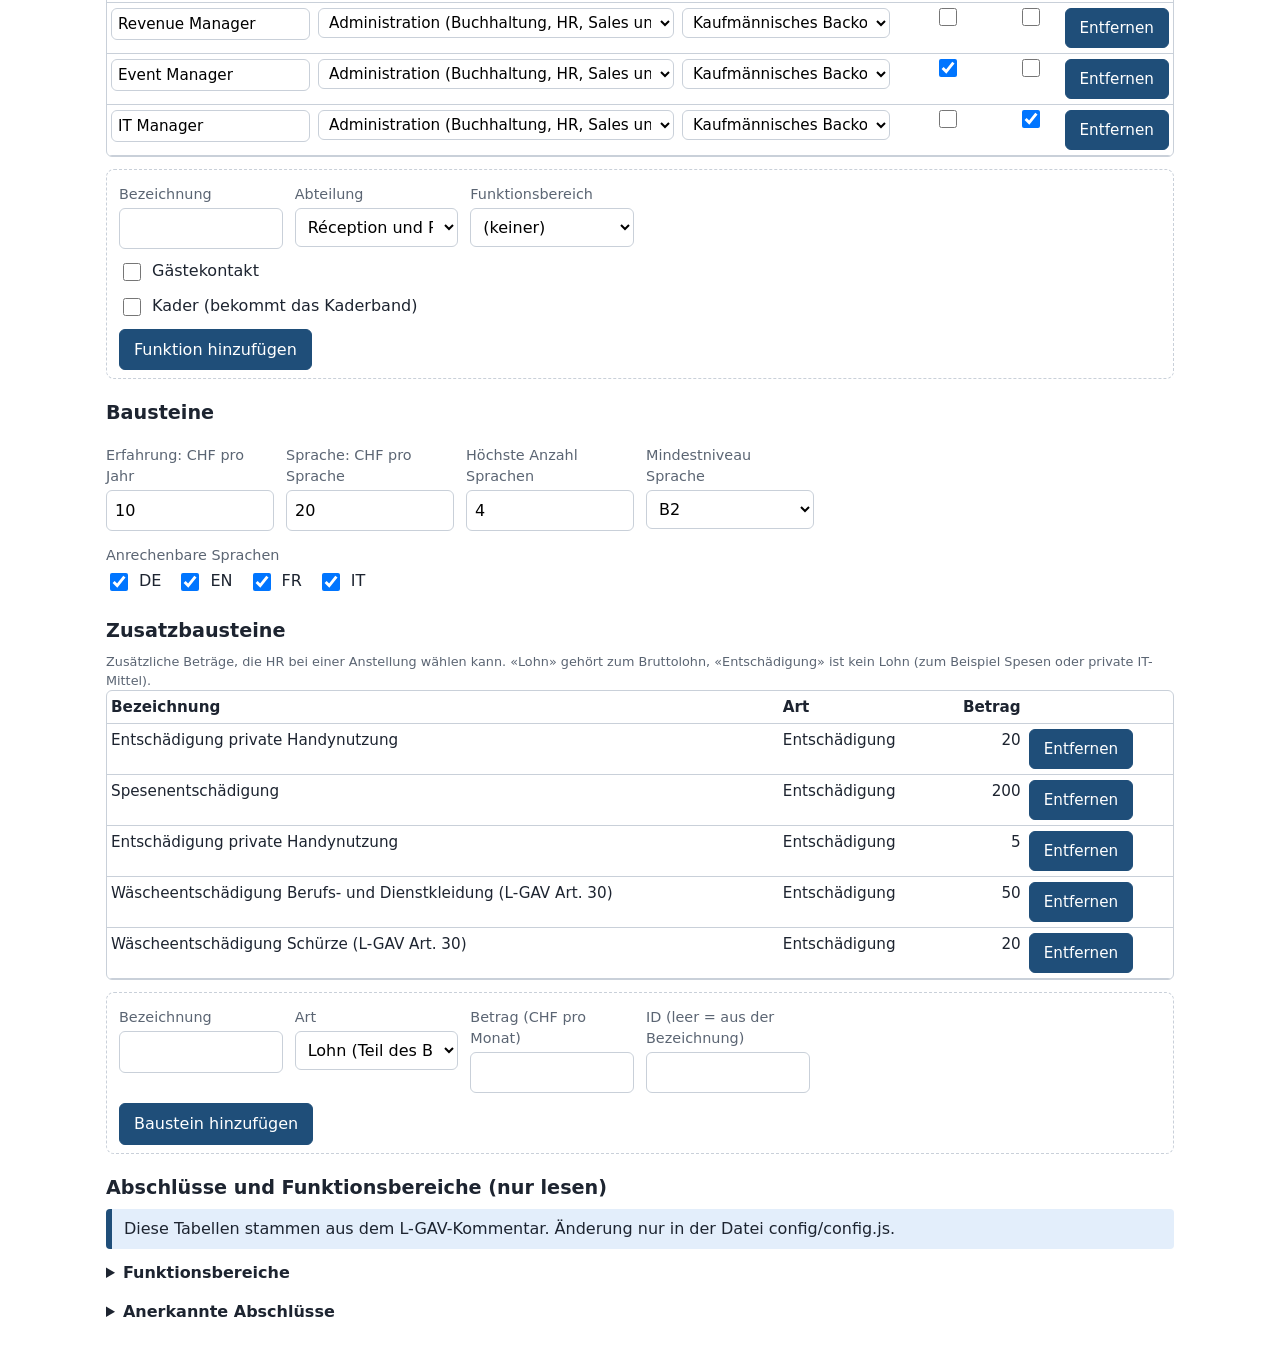
==== commit 50582bc1: "feat: Startseite mit drei Karten und Link zurück in jedem Header Co-Authored-By: Claude Sonnet 5.5 <" ====
--- a/lohnsystem/config.html
+++ b/lohnsystem/config.html
@@ -11,6 +11,7 @@
 <header class="kopf">
   <img class="logo" src="assets/waldhaus-logo.png" alt="Waldhaus Flims Park &amp; Spa Resort" width="180" height="93">
   <div class="kopf-text">
+    <a class="start-link" href="index.html">‹ Startseite</a>
     <h1>Konfiguration pflegen</h1>
     <p class="untertitel">Interne Seite für HR – nicht veröffentlichen</p>
   </div>
--- a/lohnsystem/src/hr.css
+++ b/lohnsystem/src/hr.css
@@ -5,6 +5,8 @@
 header.kopf { padding:16px; background:var(--nachtblau); color:#fff; display:flex; align-items:center; gap:20px; flex-wrap:wrap; }
 header.kopf .logo { height:84px; width:auto; display:block; }
 .kopf-text { flex:1 1 220px; min-width:0; }
+.start-link { display:inline-block; margin-bottom:4px; color:#fff; opacity:.85; font-size:.85rem; text-decoration:none; }
+.start-link:hover, .start-link:focus-visible { opacity:1; text-decoration:underline; }
 header.kopf h1 { margin:0; font-size:1.4rem; }
 .untertitel { margin:4px 0 0; opacity:.9; font-size:.9rem; }
 .seite { display:grid; gap:16px; padding:16px; max-width:1200px; margin:0 auto; grid-template-columns:minmax(0,1fr); }
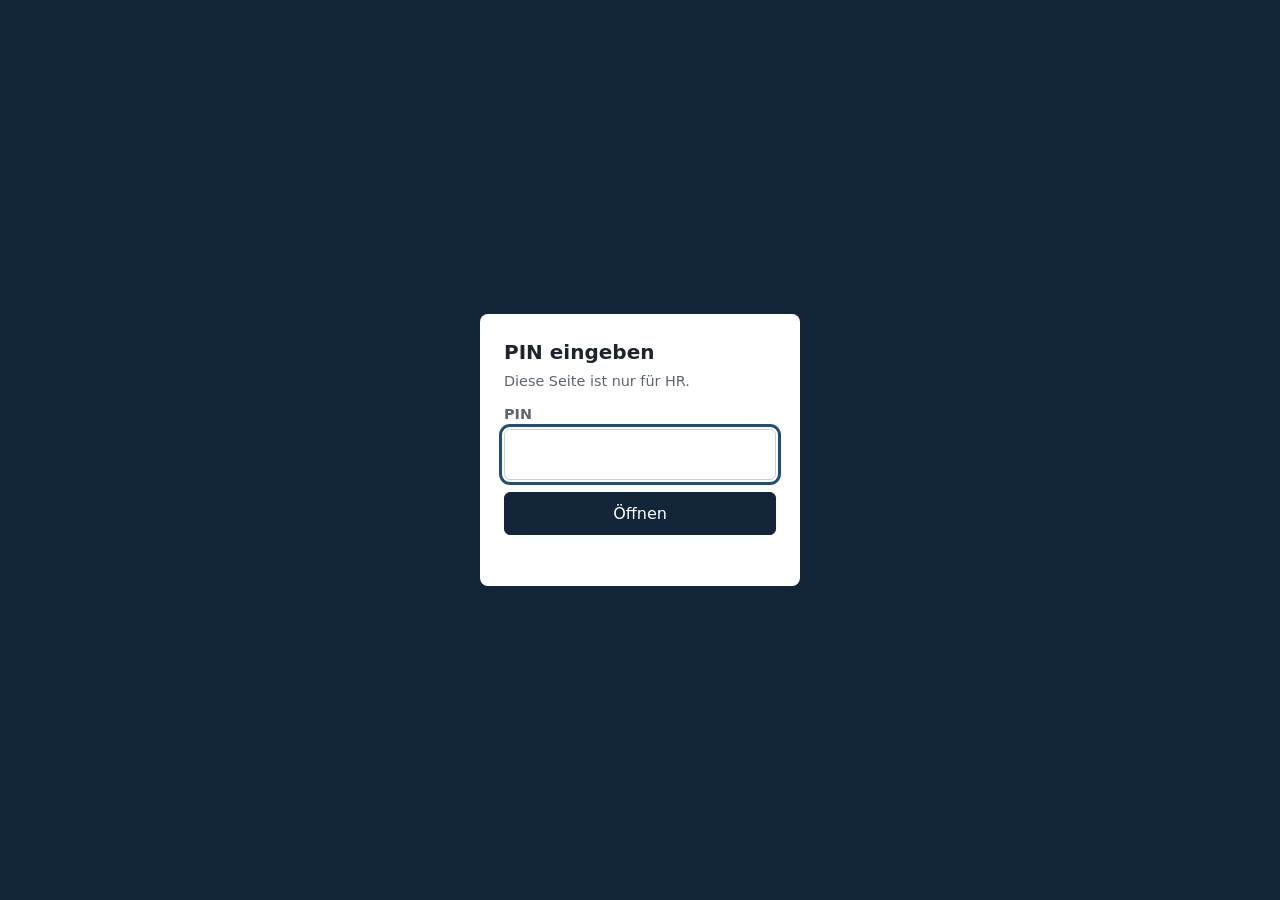
==== commit 35276b45: "feat: PIN-Abfrage für HR-Maske und Konfiguration Die beiden HR-Seiten zeigen bis zur richtigen PIN n" ====
--- a/lohnsystem/config.html
+++ b/lohnsystem/config.html
@@ -6,6 +6,8 @@
 <title>Konfiguration pflegen – HR</title>
 <link rel="stylesheet" href="src/hr.css">
 <link rel="stylesheet" href="src/config-editor.css">
+<script src="config/pin.js"></script>
+<script src="src/pin.js"></script>
 </head>
 <body>
 <header class="kopf">
--- a/lohnsystem/src/hr.css
+++ b/lohnsystem/src/hr.css
@@ -79,6 +79,10 @@
 /* Abrechnung mit gewähltem Lohn unter dem Feld */
 .wahl-abrechnung { margin-top:10px; padding:8px 12px; border:1px solid var(--rand); border-radius:6px; background:#fff; }
 .wahl-abrechnung h4 { margin:0 0 6px; font-size:.95rem; }
+.wahl-abrechnung .freigabe { margin:0 0 8px; padding:6px 10px; border-left:5px solid var(--info-rand); background:var(--info-bg); font-weight:700; }
+.wahl-abrechnung .freigabe-keine { border-left-color:#2e7d32; background:#e6f4ea; }
+.wahl-abrechnung .freigabe-HR { border-left-color:var(--warn-rand); background:var(--warn-bg); }
+.wahl-abrechnung .freigabe-GM, .wahl-abrechnung .freigabe-nein { border-left-color:var(--fehler-rand); background:var(--fehler-bg); }
 .wahl-abrechnung .differenz { margin:0 0 6px; font-size:.9rem; font-weight:600; }
 .wahl-abrechnung td:first-child { overflow-wrap:anywhere; }
 table.auszahlung tr.kopf td { font-weight:700; background:#fff; border-top:2px solid var(--akzent); }
